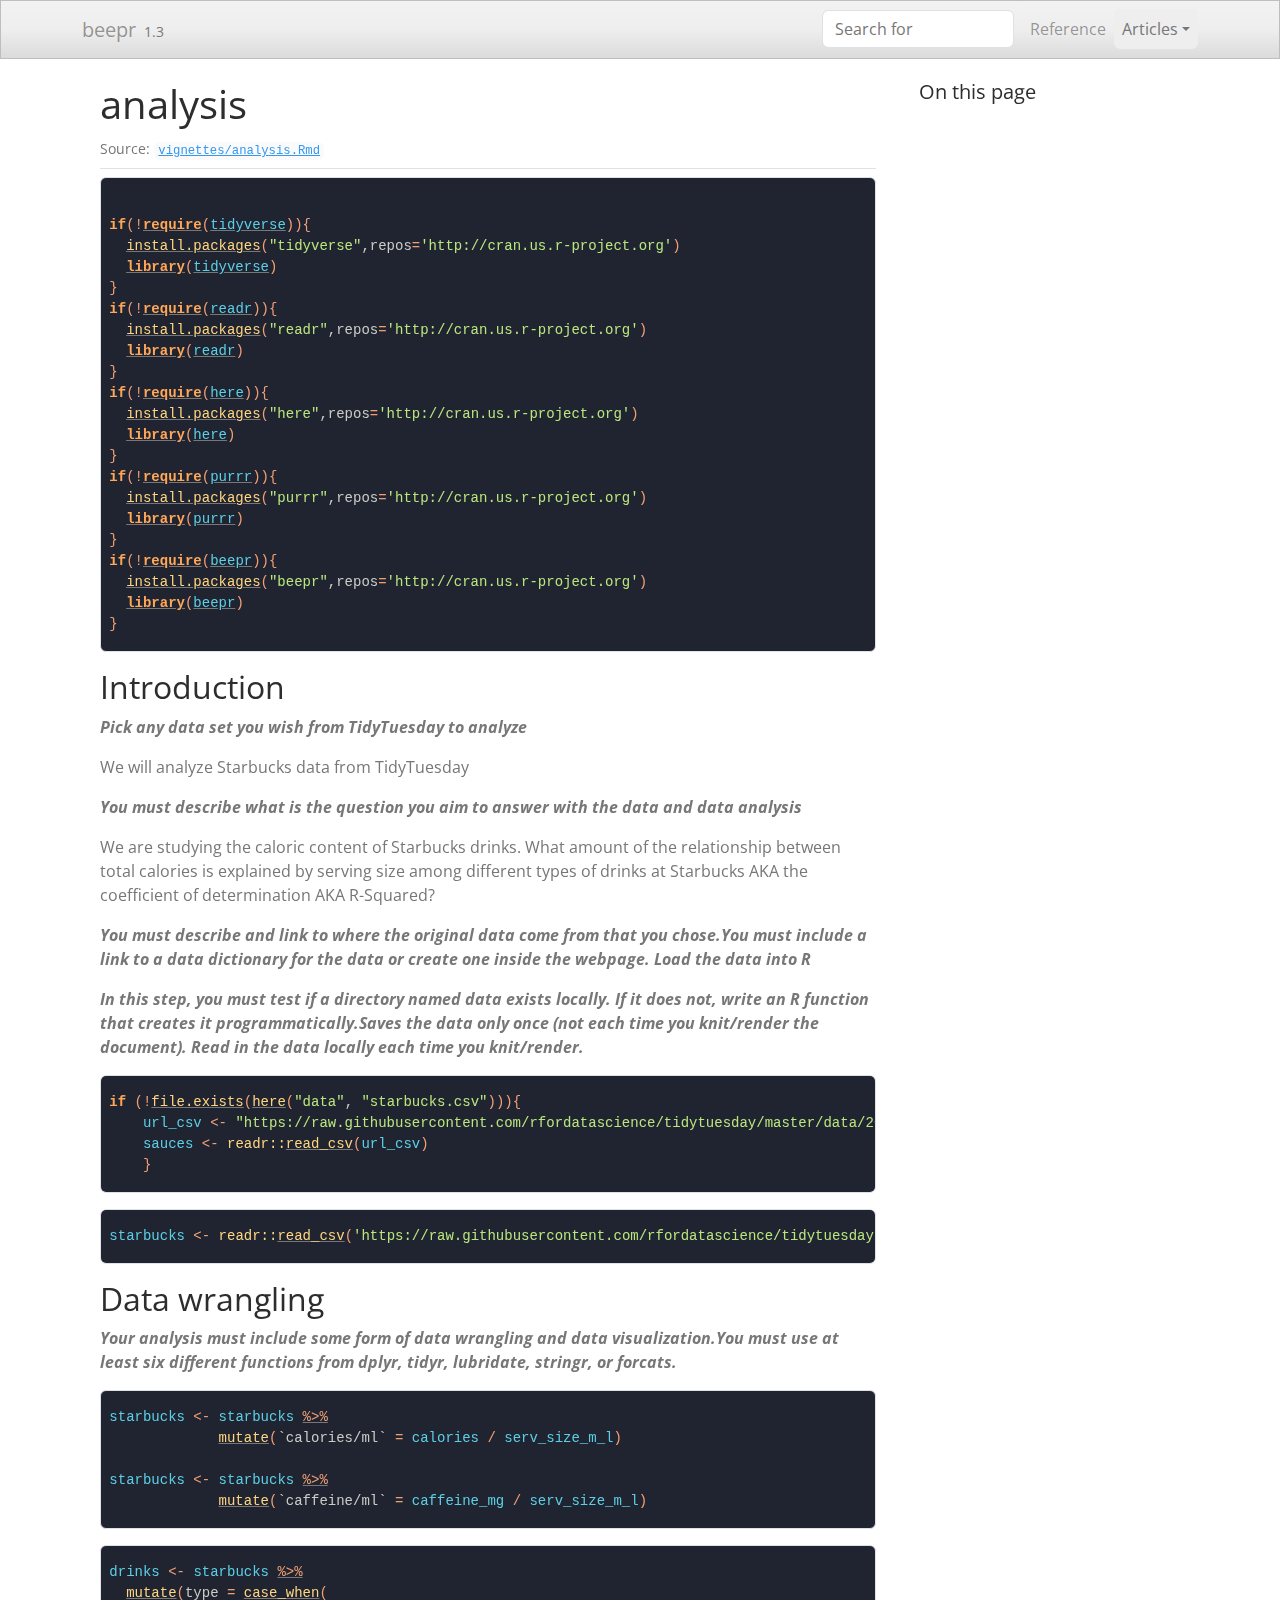
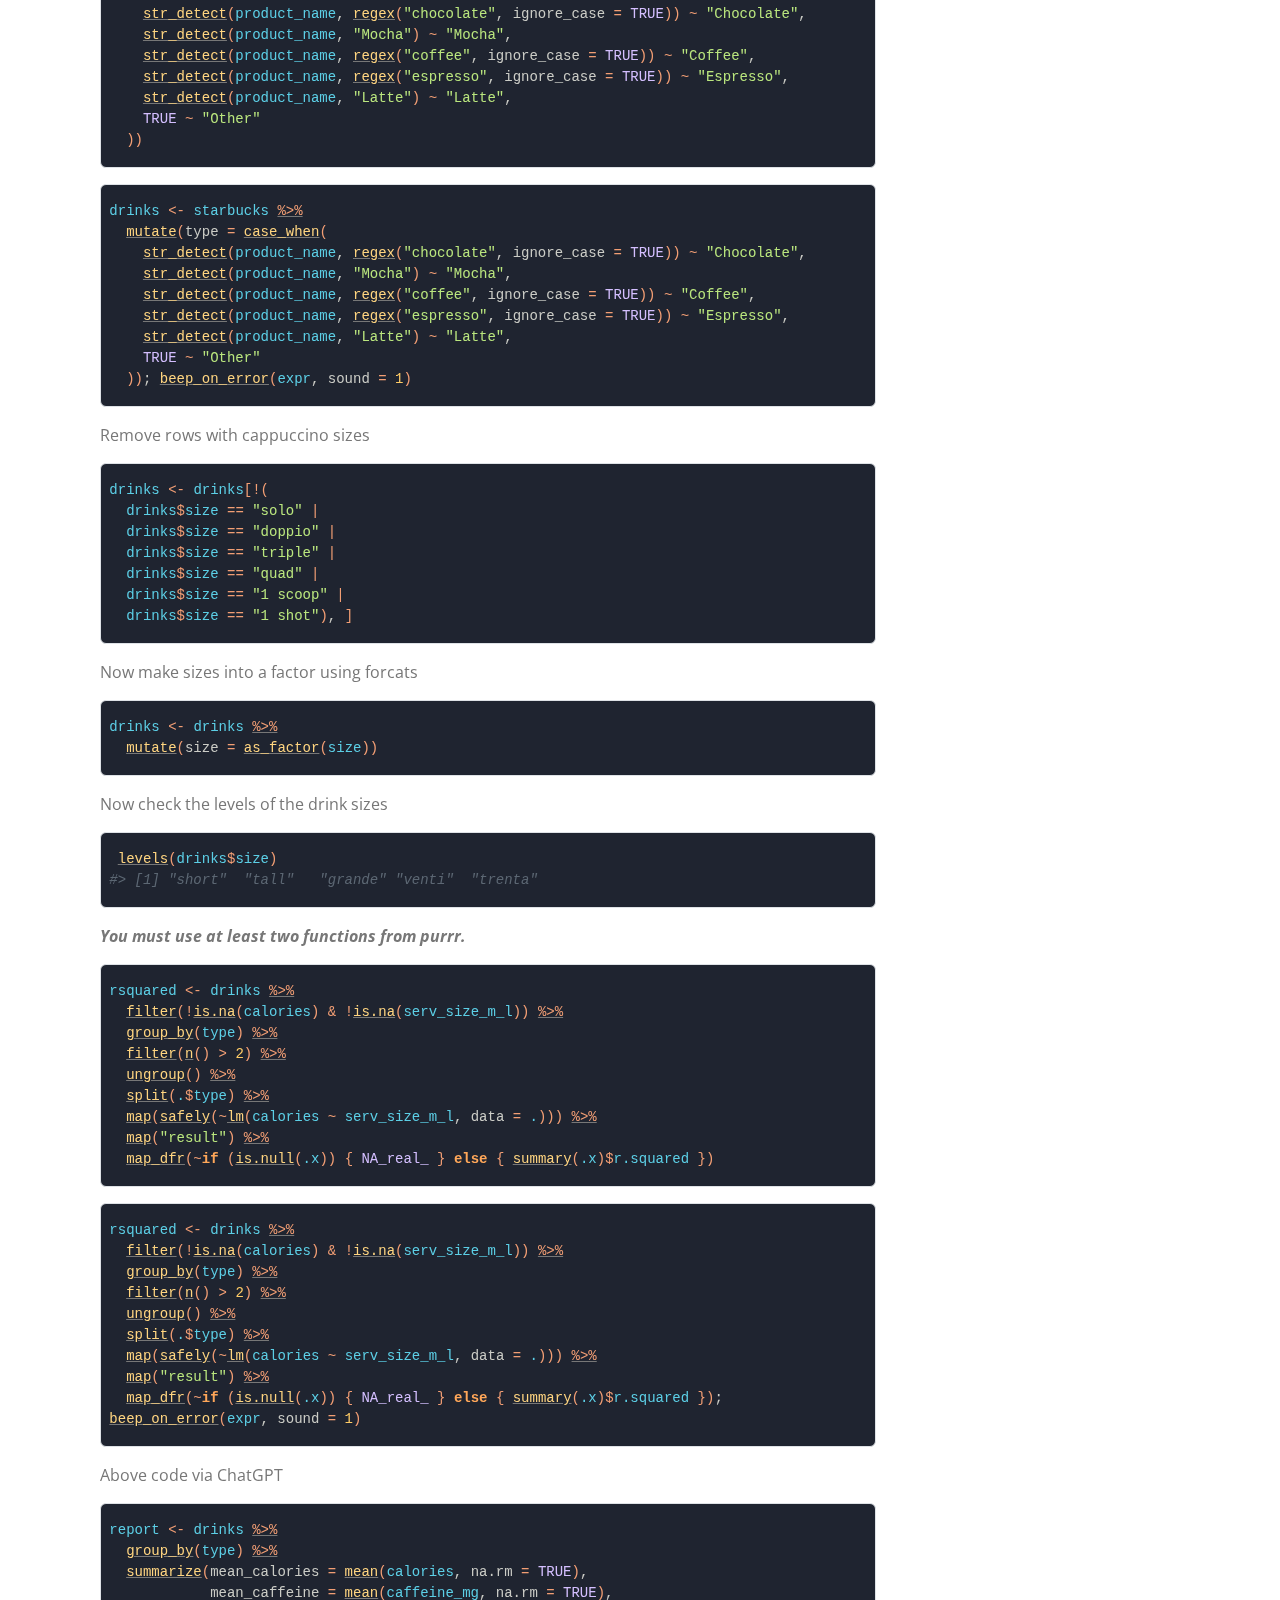
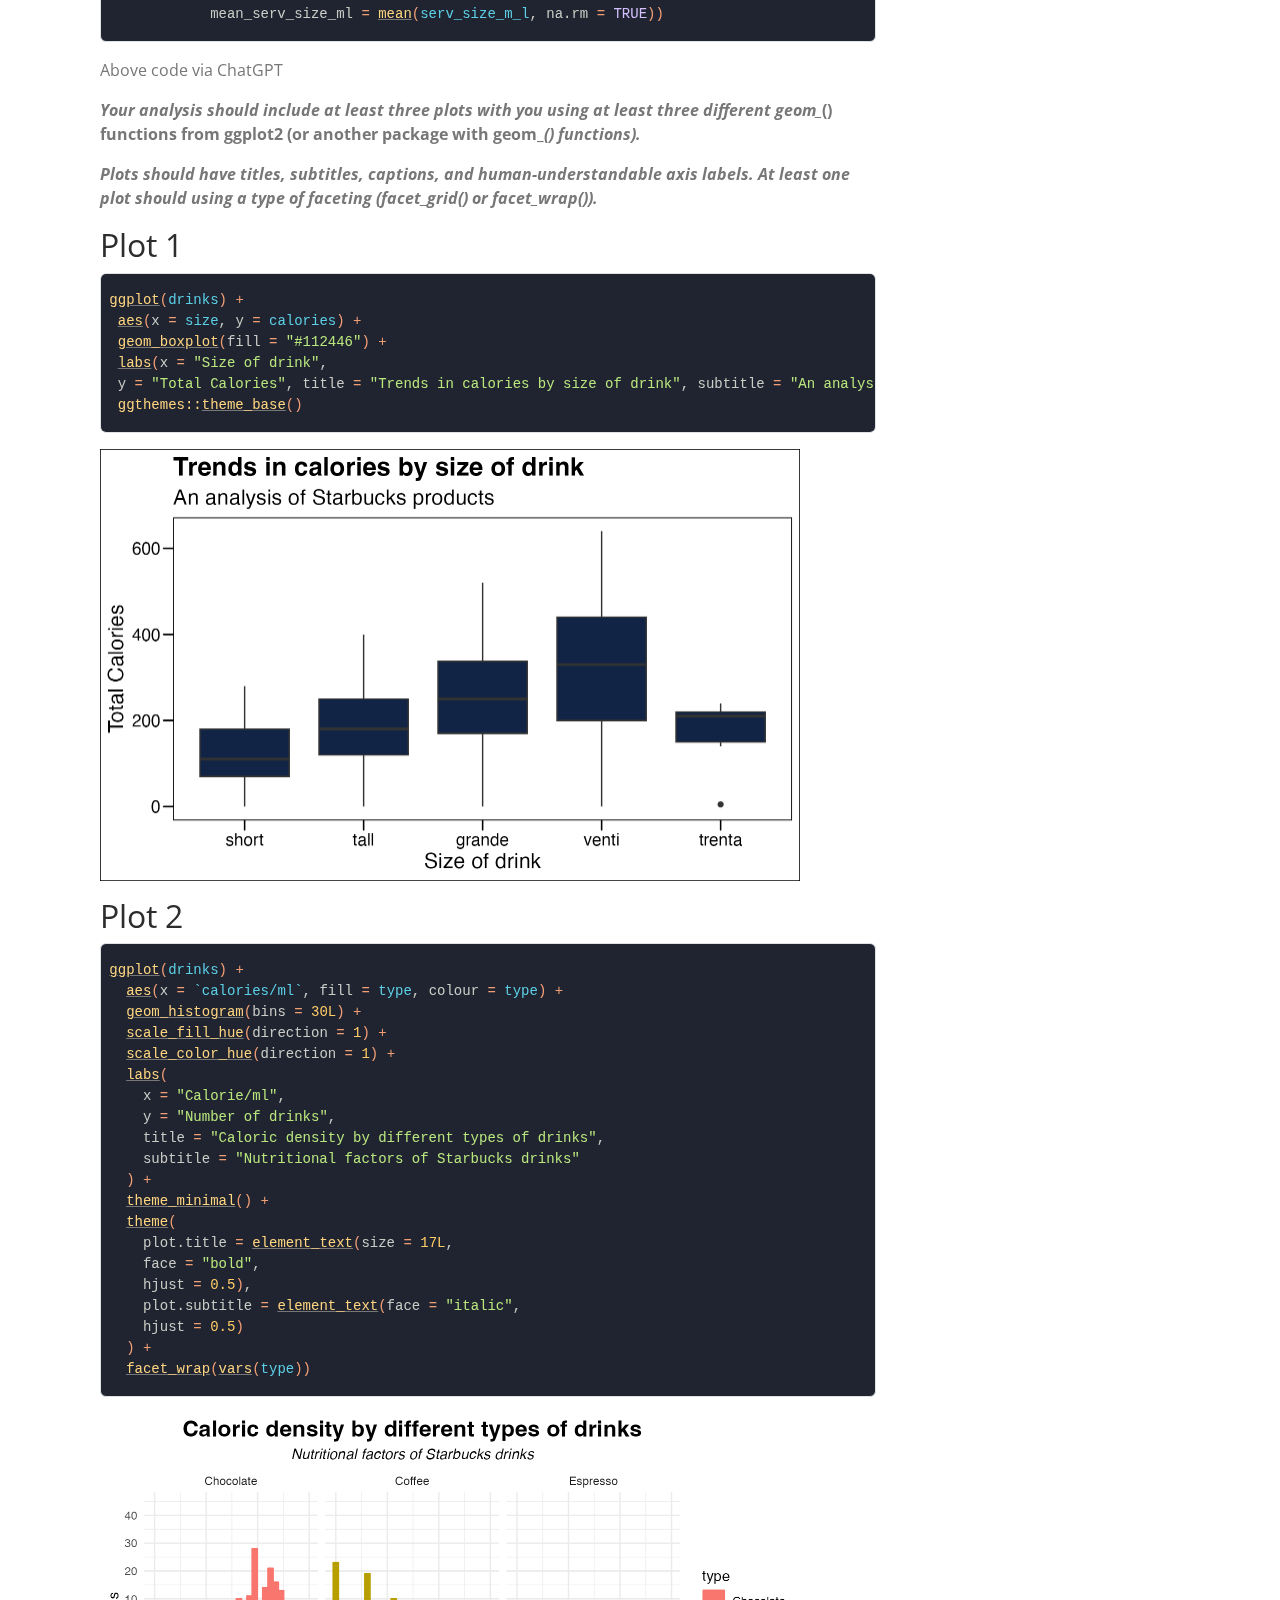
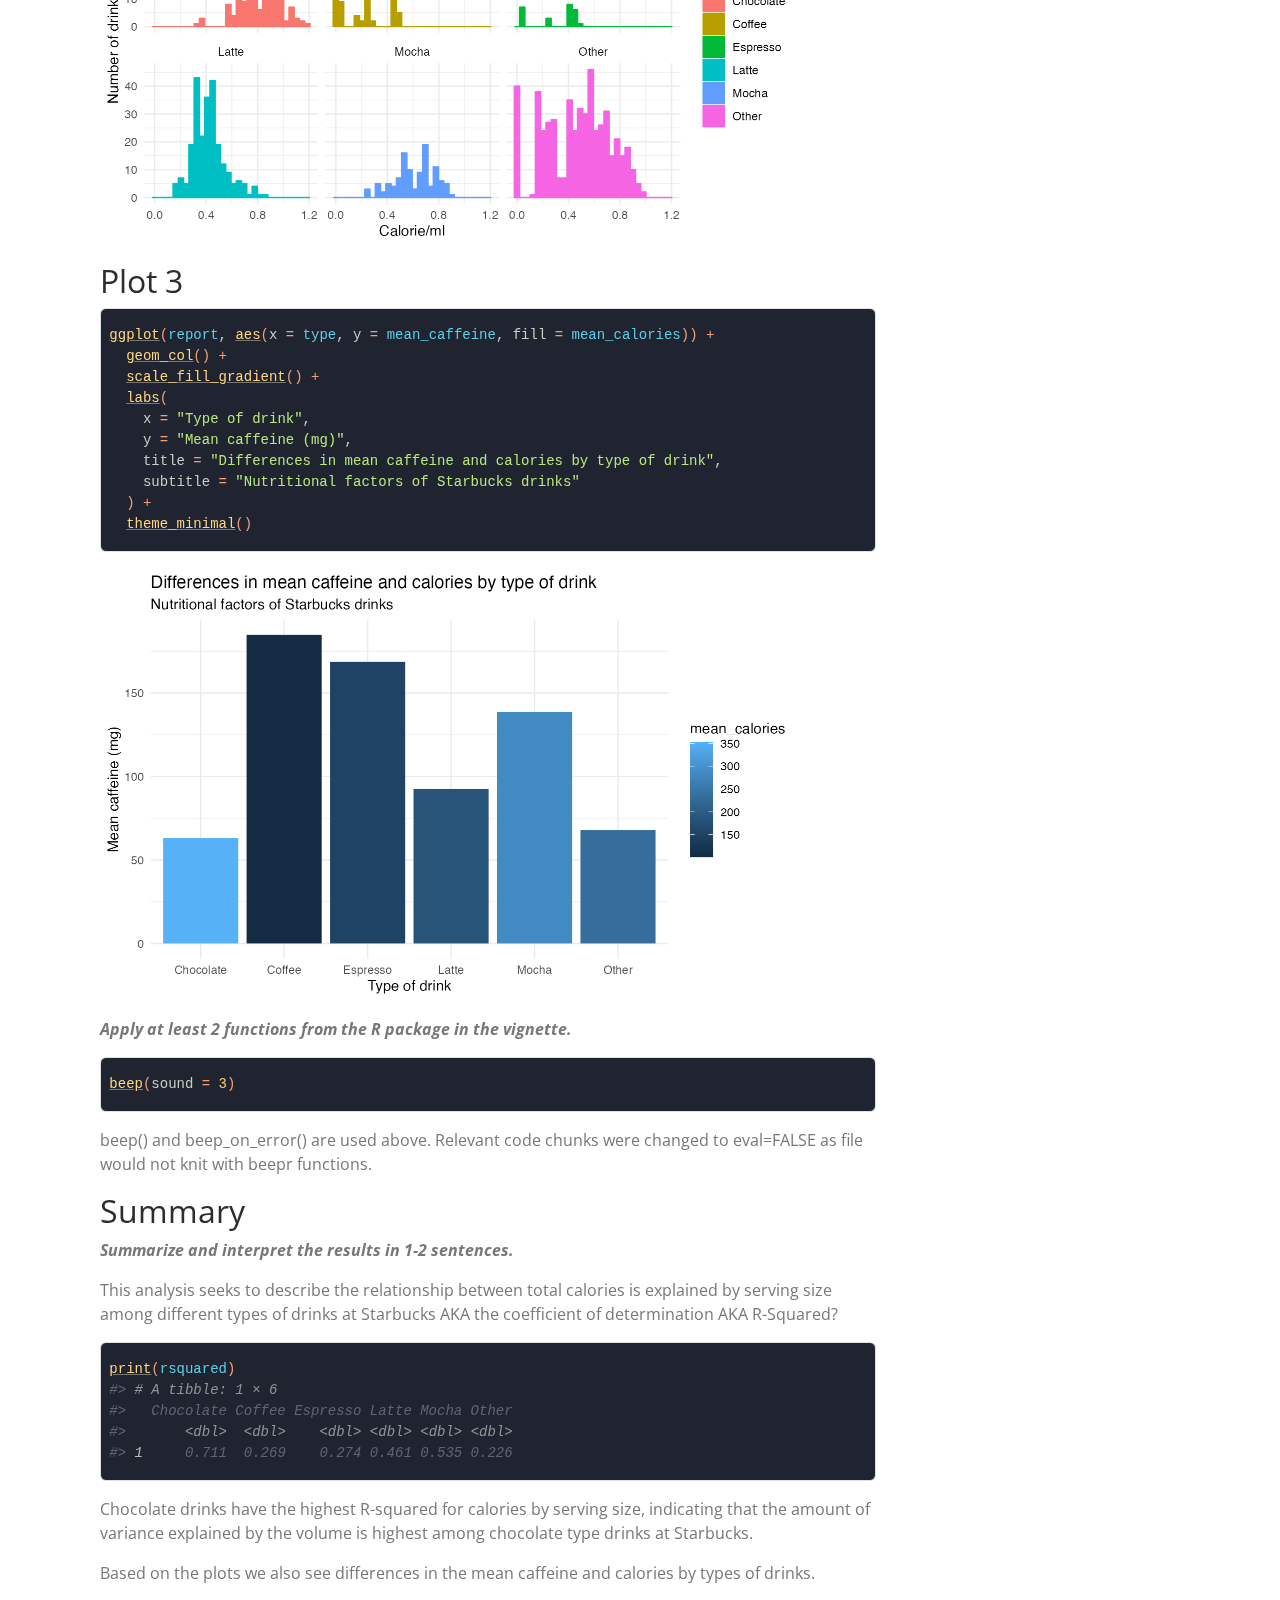
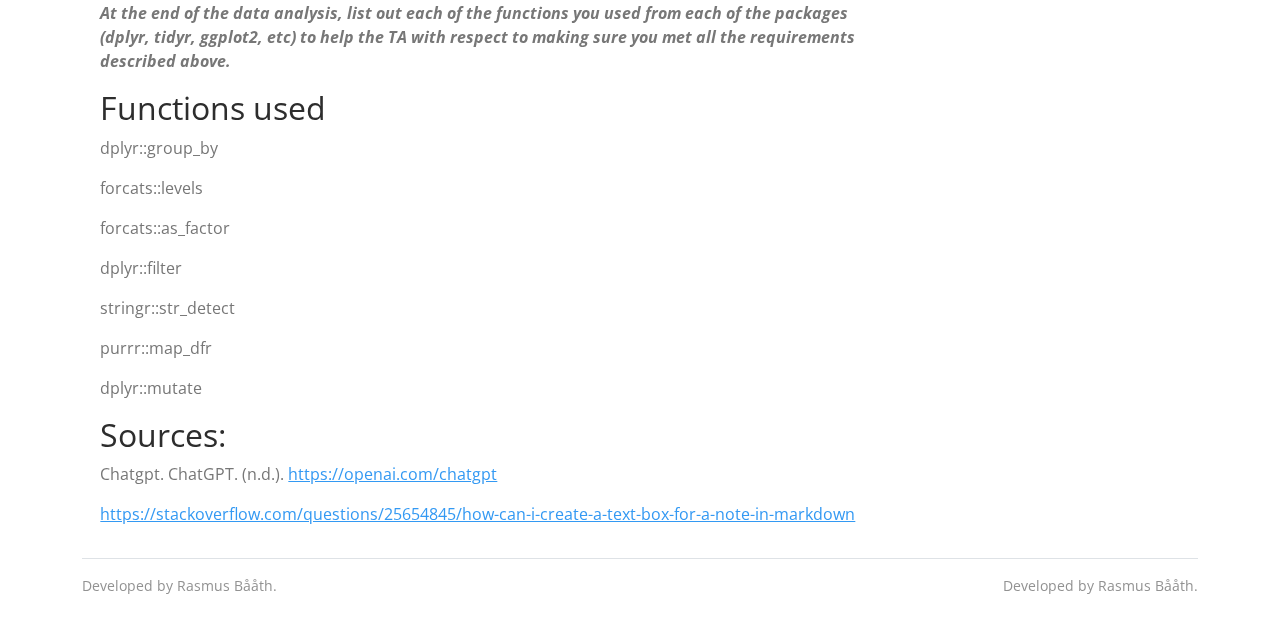
==== articles/analysis.html @ a9f3a0b8 "adding directly to GitHub" ====
<!DOCTYPE html>
<!-- Generated by pkgdown: do not edit by hand --><html lang="en">
<head>
<meta http-equiv="Content-Type" content="text/html; charset=UTF-8">
<meta charset="utf-8">
<meta http-equiv="X-UA-Compatible" content="IE=edge">
<meta name="viewport" content="width=device-width, initial-scale=1, shrink-to-fit=no">
<meta name="description" content="beepr">
<title>analysis • beepr</title>
<script src="../deps/jquery-3.6.0/jquery-3.6.0.min.js"></script><meta name="viewport" content="width=device-width, initial-scale=1, shrink-to-fit=no">
<link href="../deps/bootstrap-5.2.2/bootstrap.min.css" rel="stylesheet">
<script src="../deps/bootstrap-5.2.2/bootstrap.bundle.min.js"></script><!-- Font Awesome icons --><link rel="stylesheet" href="https://cdnjs.cloudflare.com/ajax/libs/font-awesome/5.12.1/css/all.min.css" integrity="sha256-mmgLkCYLUQbXn0B1SRqzHar6dCnv9oZFPEC1g1cwlkk=" crossorigin="anonymous">
<link rel="stylesheet" href="https://cdnjs.cloudflare.com/ajax/libs/font-awesome/5.12.1/css/v4-shims.min.css" integrity="sha256-wZjR52fzng1pJHwx4aV2AO3yyTOXrcDW7jBpJtTwVxw=" crossorigin="anonymous">
<!-- bootstrap-toc --><script src="https://cdn.jsdelivr.net/gh/afeld/bootstrap-toc@v1.0.1/dist/bootstrap-toc.min.js" integrity="sha256-4veVQbu7//Lk5TSmc7YV48MxtMy98e26cf5MrgZYnwo=" crossorigin="anonymous"></script><!-- headroom.js --><script src="https://cdnjs.cloudflare.com/ajax/libs/headroom/0.11.0/headroom.min.js" integrity="sha256-AsUX4SJE1+yuDu5+mAVzJbuYNPHj/WroHuZ8Ir/CkE0=" crossorigin="anonymous"></script><script src="https://cdnjs.cloudflare.com/ajax/libs/headroom/0.11.0/jQuery.headroom.min.js" integrity="sha256-ZX/yNShbjqsohH1k95liqY9Gd8uOiE1S4vZc+9KQ1K4=" crossorigin="anonymous"></script><!-- clipboard.js --><script src="https://cdnjs.cloudflare.com/ajax/libs/clipboard.js/2.0.6/clipboard.min.js" integrity="sha256-inc5kl9MA1hkeYUt+EC3BhlIgyp/2jDIyBLS6k3UxPI=" crossorigin="anonymous"></script><!-- search --><script src="https://cdnjs.cloudflare.com/ajax/libs/fuse.js/6.4.6/fuse.js" integrity="sha512-zv6Ywkjyktsohkbp9bb45V6tEMoWhzFzXis+LrMehmJZZSys19Yxf1dopHx7WzIKxr5tK2dVcYmaCk2uqdjF4A==" crossorigin="anonymous"></script><script src="https://cdnjs.cloudflare.com/ajax/libs/autocomplete.js/0.38.0/autocomplete.jquery.min.js" integrity="sha512-GU9ayf+66Xx2TmpxqJpliWbT5PiGYxpaG8rfnBEk1LL8l1KGkRShhngwdXK1UgqhAzWpZHSiYPc09/NwDQIGyg==" crossorigin="anonymous"></script><script src="https://cdnjs.cloudflare.com/ajax/libs/mark.js/8.11.1/mark.min.js" integrity="sha512-5CYOlHXGh6QpOFA/TeTylKLWfB3ftPsde7AnmhuitiTX4K5SqCLBeKro6sPS8ilsz1Q4NRx3v8Ko2IBiszzdww==" crossorigin="anonymous"></script><!-- pkgdown --><script src="../pkgdown.js"></script><meta property="og:title" content="analysis">
<meta property="og:description" content="beepr">
<!-- mathjax --><script src="https://cdnjs.cloudflare.com/ajax/libs/mathjax/2.7.5/MathJax.js" integrity="sha256-nvJJv9wWKEm88qvoQl9ekL2J+k/RWIsaSScxxlsrv8k=" crossorigin="anonymous"></script><script src="https://cdnjs.cloudflare.com/ajax/libs/mathjax/2.7.5/config/TeX-AMS-MML_HTMLorMML.js" integrity="sha256-84DKXVJXs0/F8OTMzX4UR909+jtl4G7SPypPavF+GfA=" crossorigin="anonymous"></script><!--[if lt IE 9]>
<script src="https://oss.maxcdn.com/html5shiv/3.7.3/html5shiv.min.js"></script>
<script src="https://oss.maxcdn.com/respond/1.4.2/respond.min.js"></script>
<![endif]-->
</head>
<body>
    <a href="#main" class="visually-hidden-focusable">Skip to contents</a>
    

    <nav class="navbar fixed-top navbar-light navbar-expand-lg bg-light"><div class="container">
    
    <a class="navbar-brand me-2" href="../index.html">beepr</a>

    <small class="nav-text text-muted me-auto" data-bs-toggle="tooltip" data-bs-placement="bottom" title="">1.3</small>

    
    <button class="navbar-toggler" type="button" data-bs-toggle="collapse" data-bs-target="#navbar" aria-controls="navbar" aria-expanded="false" aria-label="Toggle navigation">
      <span class="navbar-toggler-icon"></span>
    </button>

    <div id="navbar" class="collapse navbar-collapse ms-3">
      <ul class="navbar-nav me-auto">
<li class="nav-item">
  <a class="external-link nav-link" href="https://github.com/rasmusab/beepr/" aria-label="github">
    <span class="fab fa fab fa-github fa-lg"></span>
     
  </a>
</li>
      </ul>
<form class="form-inline my-2 my-lg-0" role="search">
        <input type="search" class="form-control me-sm-2" aria-label="Toggle navigation" name="search-input" data-search-index="../search.json" id="search-input" placeholder="Search for" autocomplete="off">
</form>

      <ul class="navbar-nav">
<li class="nav-item">
  <a class="nav-link" href="../reference/index.html">Reference</a>
</li>
<li class="active nav-item dropdown">
  <a href="#" class="nav-link dropdown-toggle" data-bs-toggle="dropdown" role="button" aria-expanded="false" aria-haspopup="true" id="dropdown-articles">Articles</a>
  <div class="dropdown-menu" aria-labelledby="dropdown-articles">
    <a class="dropdown-item" href="../articles/analysis.html">analysis</a>
  </div>
</li>
      </ul>
</div>

    
  </div>
</nav><div class="container template-article">




<div class="row">
  <main id="main" class="col-md-9"><div class="page-header">
      <img src="" class="logo" alt=""><h1>analysis</h1>
            
      
      <small class="dont-index">Source: <a href="https://github.com/rasmusab/beepr/blob/HEAD/vignettes/analysis.Rmd" class="external-link"><code>vignettes/analysis.Rmd</code></a></small>
      <div class="d-none name"><code>analysis.Rmd</code></div>
    </div>

    
    
<div class="sourceCode" id="cb1"><pre class="downlit sourceCode r">
<code class="sourceCode R"><span></span>
<span><span class="kw">if</span><span class="op">(</span><span class="op">!</span><span class="kw"><a href="https://rdrr.io/r/base/library.html" class="external-link">require</a></span><span class="op">(</span><span class="va"><a href="https://tidyverse.tidyverse.org" class="external-link">tidyverse</a></span><span class="op">)</span><span class="op">)</span><span class="op">{</span></span>
<span>  <span class="fu"><a href="https://rdrr.io/r/utils/install.packages.html" class="external-link">install.packages</a></span><span class="op">(</span><span class="st">"tidyverse"</span>,repos<span class="op">=</span><span class="st">'http://cran.us.r-project.org'</span><span class="op">)</span></span>
<span>  <span class="kw"><a href="https://rdrr.io/r/base/library.html" class="external-link">library</a></span><span class="op">(</span><span class="va"><a href="https://tidyverse.tidyverse.org" class="external-link">tidyverse</a></span><span class="op">)</span></span>
<span><span class="op">}</span></span>
<span><span class="kw">if</span><span class="op">(</span><span class="op">!</span><span class="kw"><a href="https://rdrr.io/r/base/library.html" class="external-link">require</a></span><span class="op">(</span><span class="va"><a href="https://readr.tidyverse.org" class="external-link">readr</a></span><span class="op">)</span><span class="op">)</span><span class="op">{</span></span>
<span>  <span class="fu"><a href="https://rdrr.io/r/utils/install.packages.html" class="external-link">install.packages</a></span><span class="op">(</span><span class="st">"readr"</span>,repos<span class="op">=</span><span class="st">'http://cran.us.r-project.org'</span><span class="op">)</span></span>
<span>  <span class="kw"><a href="https://rdrr.io/r/base/library.html" class="external-link">library</a></span><span class="op">(</span><span class="va"><a href="https://readr.tidyverse.org" class="external-link">readr</a></span><span class="op">)</span></span>
<span><span class="op">}</span></span>
<span><span class="kw">if</span><span class="op">(</span><span class="op">!</span><span class="kw"><a href="https://rdrr.io/r/base/library.html" class="external-link">require</a></span><span class="op">(</span><span class="va"><a href="https://here.r-lib.org/" class="external-link">here</a></span><span class="op">)</span><span class="op">)</span><span class="op">{</span></span>
<span>  <span class="fu"><a href="https://rdrr.io/r/utils/install.packages.html" class="external-link">install.packages</a></span><span class="op">(</span><span class="st">"here"</span>,repos<span class="op">=</span><span class="st">'http://cran.us.r-project.org'</span><span class="op">)</span></span>
<span>  <span class="kw"><a href="https://rdrr.io/r/base/library.html" class="external-link">library</a></span><span class="op">(</span><span class="va"><a href="https://here.r-lib.org/" class="external-link">here</a></span><span class="op">)</span></span>
<span><span class="op">}</span></span>
<span><span class="kw">if</span><span class="op">(</span><span class="op">!</span><span class="kw"><a href="https://rdrr.io/r/base/library.html" class="external-link">require</a></span><span class="op">(</span><span class="va"><a href="https://purrr.tidyverse.org/" class="external-link">purrr</a></span><span class="op">)</span><span class="op">)</span><span class="op">{</span></span>
<span>  <span class="fu"><a href="https://rdrr.io/r/utils/install.packages.html" class="external-link">install.packages</a></span><span class="op">(</span><span class="st">"purrr"</span>,repos<span class="op">=</span><span class="st">'http://cran.us.r-project.org'</span><span class="op">)</span></span>
<span>  <span class="kw"><a href="https://rdrr.io/r/base/library.html" class="external-link">library</a></span><span class="op">(</span><span class="va"><a href="https://purrr.tidyverse.org/" class="external-link">purrr</a></span><span class="op">)</span></span>
<span><span class="op">}</span></span>
<span><span class="kw">if</span><span class="op">(</span><span class="op">!</span><span class="kw"><a href="https://rdrr.io/r/base/library.html" class="external-link">require</a></span><span class="op">(</span><span class="va"><a href="https://github.com/rasmusab/beepr" class="external-link">beepr</a></span><span class="op">)</span><span class="op">)</span><span class="op">{</span></span>
<span>  <span class="fu"><a href="https://rdrr.io/r/utils/install.packages.html" class="external-link">install.packages</a></span><span class="op">(</span><span class="st">"beepr"</span>,repos<span class="op">=</span><span class="st">'http://cran.us.r-project.org'</span><span class="op">)</span></span>
<span>  <span class="kw"><a href="https://rdrr.io/r/base/library.html" class="external-link">library</a></span><span class="op">(</span><span class="va"><a href="https://github.com/rasmusab/beepr" class="external-link">beepr</a></span><span class="op">)</span></span>
<span><span class="op">}</span></span></code></pre></div>
<div class="section level2">
<h2 id="introduction">Introduction<a class="anchor" aria-label="anchor" href="#introduction"></a>
</h2>
<p><strong><em>Pick any data set you wish from TidyTuesday to
analyze</em></strong></p>
<p>We will analyze Starbucks data from TidyTuesday</p>
<p><strong><em>You must describe what is the question you aim to answer
with the data and data analysis</em></strong></p>
<p>We are studying the caloric content of Starbucks drinks. What amount
of the relationship between total calories is explained by serving size
among different types of drinks at Starbucks AKA the coefficient of
determination AKA R-Squared?</p>
<p><strong><em>You must describe and link to where the original data
come from that you chose.You must include a link to a data dictionary
for the data or create one inside the webpage. Load the data into
R</em></strong></p>
<p><strong><em>In this step, you must test if a directory named data
exists locally. If it does not, write an R function that creates it
programmatically.Saves the data only once (not each time you knit/render
the document). Read in the data locally each time you
knit/render.</em></strong></p>
<div class="sourceCode" id="cb2"><pre class="downlit sourceCode r">
<code class="sourceCode R"><span><span class="kw">if</span> <span class="op">(</span><span class="op">!</span><span class="fu"><a href="https://rdrr.io/r/base/files.html" class="external-link">file.exists</a></span><span class="op">(</span><span class="fu"><a href="https://here.r-lib.org//reference/here.html" class="external-link">here</a></span><span class="op">(</span><span class="st">"data"</span>, <span class="st">"starbucks.csv"</span><span class="op">)</span><span class="op">)</span><span class="op">)</span><span class="op">{</span></span>
<span>    <span class="va">url_csv</span> <span class="op">&lt;-</span> <span class="st">"https://raw.githubusercontent.com/rfordatascience/tidytuesday/master/data/2021/2021-12-21/starbucks.csv"</span></span>
<span>    <span class="va">sauces</span> <span class="op">&lt;-</span> <span class="fu">readr</span><span class="fu">::</span><span class="fu"><a href="https://readr.tidyverse.org/reference/read_delim.html" class="external-link">read_csv</a></span><span class="op">(</span><span class="va">url_csv</span><span class="op">)</span></span>
<span>    <span class="op">}</span></span></code></pre></div>
<div class="sourceCode" id="cb3"><pre class="downlit sourceCode r">
<code class="sourceCode R"><span><span class="va">starbucks</span> <span class="op">&lt;-</span> <span class="fu">readr</span><span class="fu">::</span><span class="fu"><a href="https://readr.tidyverse.org/reference/read_delim.html" class="external-link">read_csv</a></span><span class="op">(</span><span class="st">'https://raw.githubusercontent.com/rfordatascience/tidytuesday/master/data/2021/2021-12-21/starbucks.csv'</span><span class="op">)</span></span></code></pre></div>
</div>
<div class="section level2">
<h2 id="data-wrangling">Data wrangling<a class="anchor" aria-label="anchor" href="#data-wrangling"></a>
</h2>
<p><strong><em>Your analysis must include some form of data wrangling
and data visualization.You must use at least six different functions
from dplyr, tidyr, lubridate, stringr, or forcats.</em></strong></p>
<div class="sourceCode" id="cb4"><pre class="downlit sourceCode r">
<code class="sourceCode R"><span><span class="va">starbucks</span> <span class="op">&lt;-</span> <span class="va">starbucks</span> <span class="op"><a href="https://magrittr.tidyverse.org/reference/pipe.html" class="external-link">%&gt;%</a></span> </span>
<span>             <span class="fu"><a href="https://dplyr.tidyverse.org/reference/mutate.html" class="external-link">mutate</a></span><span class="op">(</span>`calories/ml` <span class="op">=</span> <span class="va">calories</span> <span class="op">/</span> <span class="va">serv_size_m_l</span><span class="op">)</span></span>
<span></span>
<span><span class="va">starbucks</span> <span class="op">&lt;-</span> <span class="va">starbucks</span> <span class="op"><a href="https://magrittr.tidyverse.org/reference/pipe.html" class="external-link">%&gt;%</a></span> </span>
<span>             <span class="fu"><a href="https://dplyr.tidyverse.org/reference/mutate.html" class="external-link">mutate</a></span><span class="op">(</span>`caffeine/ml` <span class="op">=</span> <span class="va">caffeine_mg</span> <span class="op">/</span> <span class="va">serv_size_m_l</span><span class="op">)</span></span></code></pre></div>
<div class="sourceCode" id="cb5"><pre class="downlit sourceCode r">
<code class="sourceCode R"><span><span class="va">drinks</span> <span class="op">&lt;-</span> <span class="va">starbucks</span> <span class="op"><a href="https://magrittr.tidyverse.org/reference/pipe.html" class="external-link">%&gt;%</a></span></span>
<span>  <span class="fu"><a href="https://dplyr.tidyverse.org/reference/mutate.html" class="external-link">mutate</a></span><span class="op">(</span>type <span class="op">=</span> <span class="fu"><a href="https://dplyr.tidyverse.org/reference/case_when.html" class="external-link">case_when</a></span><span class="op">(</span></span>
<span>    <span class="fu"><a href="https://stringr.tidyverse.org/reference/str_detect.html" class="external-link">str_detect</a></span><span class="op">(</span><span class="va">product_name</span>, <span class="fu"><a href="https://stringr.tidyverse.org/reference/modifiers.html" class="external-link">regex</a></span><span class="op">(</span><span class="st">"chocolate"</span>, ignore_case <span class="op">=</span> <span class="cn">TRUE</span><span class="op">)</span><span class="op">)</span> <span class="op">~</span> <span class="st">"Chocolate"</span>,</span>
<span>    <span class="fu"><a href="https://stringr.tidyverse.org/reference/str_detect.html" class="external-link">str_detect</a></span><span class="op">(</span><span class="va">product_name</span>, <span class="st">"Mocha"</span><span class="op">)</span> <span class="op">~</span> <span class="st">"Mocha"</span>,</span>
<span>    <span class="fu"><a href="https://stringr.tidyverse.org/reference/str_detect.html" class="external-link">str_detect</a></span><span class="op">(</span><span class="va">product_name</span>, <span class="fu"><a href="https://stringr.tidyverse.org/reference/modifiers.html" class="external-link">regex</a></span><span class="op">(</span><span class="st">"coffee"</span>, ignore_case <span class="op">=</span> <span class="cn">TRUE</span><span class="op">)</span><span class="op">)</span> <span class="op">~</span> <span class="st">"Coffee"</span>,</span>
<span>    <span class="fu"><a href="https://stringr.tidyverse.org/reference/str_detect.html" class="external-link">str_detect</a></span><span class="op">(</span><span class="va">product_name</span>, <span class="fu"><a href="https://stringr.tidyverse.org/reference/modifiers.html" class="external-link">regex</a></span><span class="op">(</span><span class="st">"espresso"</span>, ignore_case <span class="op">=</span> <span class="cn">TRUE</span><span class="op">)</span><span class="op">)</span> <span class="op">~</span> <span class="st">"Espresso"</span>,</span>
<span>    <span class="fu"><a href="https://stringr.tidyverse.org/reference/str_detect.html" class="external-link">str_detect</a></span><span class="op">(</span><span class="va">product_name</span>, <span class="st">"Latte"</span><span class="op">)</span> <span class="op">~</span> <span class="st">"Latte"</span>,</span>
<span>    <span class="cn">TRUE</span> <span class="op">~</span> <span class="st">"Other"</span></span>
<span>  <span class="op">)</span><span class="op">)</span></span></code></pre></div>
<div class="sourceCode" id="cb6"><pre class="downlit sourceCode r">
<code class="sourceCode R"><span><span class="va">drinks</span> <span class="op">&lt;-</span> <span class="va">starbucks</span> <span class="op"><a href="https://magrittr.tidyverse.org/reference/pipe.html" class="external-link">%&gt;%</a></span></span>
<span>  <span class="fu"><a href="https://dplyr.tidyverse.org/reference/mutate.html" class="external-link">mutate</a></span><span class="op">(</span>type <span class="op">=</span> <span class="fu"><a href="https://dplyr.tidyverse.org/reference/case_when.html" class="external-link">case_when</a></span><span class="op">(</span></span>
<span>    <span class="fu"><a href="https://stringr.tidyverse.org/reference/str_detect.html" class="external-link">str_detect</a></span><span class="op">(</span><span class="va">product_name</span>, <span class="fu"><a href="https://stringr.tidyverse.org/reference/modifiers.html" class="external-link">regex</a></span><span class="op">(</span><span class="st">"chocolate"</span>, ignore_case <span class="op">=</span> <span class="cn">TRUE</span><span class="op">)</span><span class="op">)</span> <span class="op">~</span> <span class="st">"Chocolate"</span>,</span>
<span>    <span class="fu"><a href="https://stringr.tidyverse.org/reference/str_detect.html" class="external-link">str_detect</a></span><span class="op">(</span><span class="va">product_name</span>, <span class="st">"Mocha"</span><span class="op">)</span> <span class="op">~</span> <span class="st">"Mocha"</span>,</span>
<span>    <span class="fu"><a href="https://stringr.tidyverse.org/reference/str_detect.html" class="external-link">str_detect</a></span><span class="op">(</span><span class="va">product_name</span>, <span class="fu"><a href="https://stringr.tidyverse.org/reference/modifiers.html" class="external-link">regex</a></span><span class="op">(</span><span class="st">"coffee"</span>, ignore_case <span class="op">=</span> <span class="cn">TRUE</span><span class="op">)</span><span class="op">)</span> <span class="op">~</span> <span class="st">"Coffee"</span>,</span>
<span>    <span class="fu"><a href="https://stringr.tidyverse.org/reference/str_detect.html" class="external-link">str_detect</a></span><span class="op">(</span><span class="va">product_name</span>, <span class="fu"><a href="https://stringr.tidyverse.org/reference/modifiers.html" class="external-link">regex</a></span><span class="op">(</span><span class="st">"espresso"</span>, ignore_case <span class="op">=</span> <span class="cn">TRUE</span><span class="op">)</span><span class="op">)</span> <span class="op">~</span> <span class="st">"Espresso"</span>,</span>
<span>    <span class="fu"><a href="https://stringr.tidyverse.org/reference/str_detect.html" class="external-link">str_detect</a></span><span class="op">(</span><span class="va">product_name</span>, <span class="st">"Latte"</span><span class="op">)</span> <span class="op">~</span> <span class="st">"Latte"</span>,</span>
<span>    <span class="cn">TRUE</span> <span class="op">~</span> <span class="st">"Other"</span></span>
<span>  <span class="op">)</span><span class="op">)</span>; <span class="fu"><a href="../reference/beep_on_error.html">beep_on_error</a></span><span class="op">(</span><span class="va">expr</span>, sound <span class="op">=</span> <span class="fl">1</span><span class="op">)</span></span></code></pre></div>
<p>Remove rows with cappuccino sizes</p>
<div class="sourceCode" id="cb7"><pre class="downlit sourceCode r">
<code class="sourceCode R"><span><span class="va">drinks</span> <span class="op">&lt;-</span> <span class="va">drinks</span><span class="op">[</span><span class="op">!</span><span class="op">(</span></span>
<span>  <span class="va">drinks</span><span class="op">$</span><span class="va">size</span> <span class="op">==</span> <span class="st">"solo"</span> <span class="op">|</span></span>
<span>  <span class="va">drinks</span><span class="op">$</span><span class="va">size</span> <span class="op">==</span> <span class="st">"doppio"</span> <span class="op">|</span></span>
<span>  <span class="va">drinks</span><span class="op">$</span><span class="va">size</span> <span class="op">==</span> <span class="st">"triple"</span> <span class="op">|</span></span>
<span>  <span class="va">drinks</span><span class="op">$</span><span class="va">size</span> <span class="op">==</span> <span class="st">"quad"</span> <span class="op">|</span></span>
<span>  <span class="va">drinks</span><span class="op">$</span><span class="va">size</span> <span class="op">==</span> <span class="st">"1 scoop"</span> <span class="op">|</span></span>
<span>  <span class="va">drinks</span><span class="op">$</span><span class="va">size</span> <span class="op">==</span> <span class="st">"1 shot"</span><span class="op">)</span>, <span class="op">]</span></span></code></pre></div>
<p>Now make sizes into a factor using forcats</p>
<div class="sourceCode" id="cb8"><pre class="downlit sourceCode r">
<code class="sourceCode R"><span><span class="va">drinks</span> <span class="op">&lt;-</span> <span class="va">drinks</span> <span class="op"><a href="https://magrittr.tidyverse.org/reference/pipe.html" class="external-link">%&gt;%</a></span></span>
<span>  <span class="fu"><a href="https://dplyr.tidyverse.org/reference/mutate.html" class="external-link">mutate</a></span><span class="op">(</span>size <span class="op">=</span> <span class="fu"><a href="https://forcats.tidyverse.org/reference/as_factor.html" class="external-link">as_factor</a></span><span class="op">(</span><span class="va">size</span><span class="op">)</span><span class="op">)</span></span></code></pre></div>
<p>Now check the levels of the drink sizes</p>
<div class="sourceCode" id="cb9"><pre class="downlit sourceCode r">
<code class="sourceCode R"><span> <span class="fu"><a href="https://rdrr.io/r/base/levels.html" class="external-link">levels</a></span><span class="op">(</span><span class="va">drinks</span><span class="op">$</span><span class="va">size</span><span class="op">)</span></span>
<span><span class="co">#&gt; [1] "short"  "tall"   "grande" "venti"  "trenta"</span></span></code></pre></div>
<p><strong><em>You must use at least two functions from
purrr.</em></strong></p>
<div class="sourceCode" id="cb10"><pre class="downlit sourceCode r">
<code class="sourceCode R"><span><span class="va">rsquared</span> <span class="op">&lt;-</span> <span class="va">drinks</span> <span class="op"><a href="https://magrittr.tidyverse.org/reference/pipe.html" class="external-link">%&gt;%</a></span></span>
<span>  <span class="fu"><a href="https://dplyr.tidyverse.org/reference/filter.html" class="external-link">filter</a></span><span class="op">(</span><span class="op">!</span><span class="fu"><a href="https://rdrr.io/r/base/NA.html" class="external-link">is.na</a></span><span class="op">(</span><span class="va">calories</span><span class="op">)</span> <span class="op">&amp;</span> <span class="op">!</span><span class="fu"><a href="https://rdrr.io/r/base/NA.html" class="external-link">is.na</a></span><span class="op">(</span><span class="va">serv_size_m_l</span><span class="op">)</span><span class="op">)</span> <span class="op"><a href="https://magrittr.tidyverse.org/reference/pipe.html" class="external-link">%&gt;%</a></span>  </span>
<span>  <span class="fu"><a href="https://dplyr.tidyverse.org/reference/group_by.html" class="external-link">group_by</a></span><span class="op">(</span><span class="va">type</span><span class="op">)</span> <span class="op"><a href="https://magrittr.tidyverse.org/reference/pipe.html" class="external-link">%&gt;%</a></span></span>
<span>  <span class="fu"><a href="https://dplyr.tidyverse.org/reference/filter.html" class="external-link">filter</a></span><span class="op">(</span><span class="fu"><a href="https://dplyr.tidyverse.org/reference/context.html" class="external-link">n</a></span><span class="op">(</span><span class="op">)</span> <span class="op">&gt;</span> <span class="fl">2</span><span class="op">)</span> <span class="op"><a href="https://magrittr.tidyverse.org/reference/pipe.html" class="external-link">%&gt;%</a></span>  </span>
<span>  <span class="fu"><a href="https://dplyr.tidyverse.org/reference/group_by.html" class="external-link">ungroup</a></span><span class="op">(</span><span class="op">)</span> <span class="op"><a href="https://magrittr.tidyverse.org/reference/pipe.html" class="external-link">%&gt;%</a></span></span>
<span>  <span class="fu"><a href="https://rdrr.io/r/base/split.html" class="external-link">split</a></span><span class="op">(</span><span class="va">.</span><span class="op">$</span><span class="va">type</span><span class="op">)</span> <span class="op"><a href="https://magrittr.tidyverse.org/reference/pipe.html" class="external-link">%&gt;%</a></span></span>
<span>  <span class="fu"><a href="https://purrr.tidyverse.org/reference/map.html" class="external-link">map</a></span><span class="op">(</span><span class="fu"><a href="https://purrr.tidyverse.org/reference/safely.html" class="external-link">safely</a></span><span class="op">(</span><span class="op">~</span><span class="fu"><a href="https://rdrr.io/r/stats/lm.html" class="external-link">lm</a></span><span class="op">(</span><span class="va">calories</span> <span class="op">~</span> <span class="va">serv_size_m_l</span>, data <span class="op">=</span> <span class="va">.</span><span class="op">)</span><span class="op">)</span><span class="op">)</span> <span class="op"><a href="https://magrittr.tidyverse.org/reference/pipe.html" class="external-link">%&gt;%</a></span> </span>
<span>  <span class="fu"><a href="https://purrr.tidyverse.org/reference/map.html" class="external-link">map</a></span><span class="op">(</span><span class="st">"result"</span><span class="op">)</span> <span class="op"><a href="https://magrittr.tidyverse.org/reference/pipe.html" class="external-link">%&gt;%</a></span></span>
<span>  <span class="fu"><a href="https://purrr.tidyverse.org/reference/map_dfr.html" class="external-link">map_dfr</a></span><span class="op">(</span><span class="op">~</span><span class="kw">if</span> <span class="op">(</span><span class="fu"><a href="https://rdrr.io/r/base/NULL.html" class="external-link">is.null</a></span><span class="op">(</span><span class="va">.x</span><span class="op">)</span><span class="op">)</span> <span class="op">{</span> <span class="cn">NA_real_</span> <span class="op">}</span> <span class="kw">else</span> <span class="op">{</span> <span class="fu"><a href="https://rdrr.io/r/base/summary.html" class="external-link">summary</a></span><span class="op">(</span><span class="va">.x</span><span class="op">)</span><span class="op">$</span><span class="va">r.squared</span> <span class="op">}</span><span class="op">)</span></span></code></pre></div>
<div class="sourceCode" id="cb11"><pre class="downlit sourceCode r">
<code class="sourceCode R"><span><span class="va">rsquared</span> <span class="op">&lt;-</span> <span class="va">drinks</span> <span class="op"><a href="https://magrittr.tidyverse.org/reference/pipe.html" class="external-link">%&gt;%</a></span></span>
<span>  <span class="fu"><a href="https://dplyr.tidyverse.org/reference/filter.html" class="external-link">filter</a></span><span class="op">(</span><span class="op">!</span><span class="fu"><a href="https://rdrr.io/r/base/NA.html" class="external-link">is.na</a></span><span class="op">(</span><span class="va">calories</span><span class="op">)</span> <span class="op">&amp;</span> <span class="op">!</span><span class="fu"><a href="https://rdrr.io/r/base/NA.html" class="external-link">is.na</a></span><span class="op">(</span><span class="va">serv_size_m_l</span><span class="op">)</span><span class="op">)</span> <span class="op"><a href="https://magrittr.tidyverse.org/reference/pipe.html" class="external-link">%&gt;%</a></span>  </span>
<span>  <span class="fu"><a href="https://dplyr.tidyverse.org/reference/group_by.html" class="external-link">group_by</a></span><span class="op">(</span><span class="va">type</span><span class="op">)</span> <span class="op"><a href="https://magrittr.tidyverse.org/reference/pipe.html" class="external-link">%&gt;%</a></span></span>
<span>  <span class="fu"><a href="https://dplyr.tidyverse.org/reference/filter.html" class="external-link">filter</a></span><span class="op">(</span><span class="fu"><a href="https://dplyr.tidyverse.org/reference/context.html" class="external-link">n</a></span><span class="op">(</span><span class="op">)</span> <span class="op">&gt;</span> <span class="fl">2</span><span class="op">)</span> <span class="op"><a href="https://magrittr.tidyverse.org/reference/pipe.html" class="external-link">%&gt;%</a></span>  </span>
<span>  <span class="fu"><a href="https://dplyr.tidyverse.org/reference/group_by.html" class="external-link">ungroup</a></span><span class="op">(</span><span class="op">)</span> <span class="op"><a href="https://magrittr.tidyverse.org/reference/pipe.html" class="external-link">%&gt;%</a></span></span>
<span>  <span class="fu"><a href="https://rdrr.io/r/base/split.html" class="external-link">split</a></span><span class="op">(</span><span class="va">.</span><span class="op">$</span><span class="va">type</span><span class="op">)</span> <span class="op"><a href="https://magrittr.tidyverse.org/reference/pipe.html" class="external-link">%&gt;%</a></span></span>
<span>  <span class="fu"><a href="https://purrr.tidyverse.org/reference/map.html" class="external-link">map</a></span><span class="op">(</span><span class="fu"><a href="https://purrr.tidyverse.org/reference/safely.html" class="external-link">safely</a></span><span class="op">(</span><span class="op">~</span><span class="fu"><a href="https://rdrr.io/r/stats/lm.html" class="external-link">lm</a></span><span class="op">(</span><span class="va">calories</span> <span class="op">~</span> <span class="va">serv_size_m_l</span>, data <span class="op">=</span> <span class="va">.</span><span class="op">)</span><span class="op">)</span><span class="op">)</span> <span class="op"><a href="https://magrittr.tidyverse.org/reference/pipe.html" class="external-link">%&gt;%</a></span> </span>
<span>  <span class="fu"><a href="https://purrr.tidyverse.org/reference/map.html" class="external-link">map</a></span><span class="op">(</span><span class="st">"result"</span><span class="op">)</span> <span class="op"><a href="https://magrittr.tidyverse.org/reference/pipe.html" class="external-link">%&gt;%</a></span></span>
<span>  <span class="fu"><a href="https://purrr.tidyverse.org/reference/map_dfr.html" class="external-link">map_dfr</a></span><span class="op">(</span><span class="op">~</span><span class="kw">if</span> <span class="op">(</span><span class="fu"><a href="https://rdrr.io/r/base/NULL.html" class="external-link">is.null</a></span><span class="op">(</span><span class="va">.x</span><span class="op">)</span><span class="op">)</span> <span class="op">{</span> <span class="cn">NA_real_</span> <span class="op">}</span> <span class="kw">else</span> <span class="op">{</span> <span class="fu"><a href="https://rdrr.io/r/base/summary.html" class="external-link">summary</a></span><span class="op">(</span><span class="va">.x</span><span class="op">)</span><span class="op">$</span><span class="va">r.squared</span> <span class="op">}</span><span class="op">)</span>;</span>
<span><span class="fu"><a href="../reference/beep_on_error.html">beep_on_error</a></span><span class="op">(</span><span class="va">expr</span>, sound <span class="op">=</span> <span class="fl">1</span><span class="op">)</span></span></code></pre></div>
<p>Above code via ChatGPT</p>
<div class="sourceCode" id="cb12"><pre class="downlit sourceCode r">
<code class="sourceCode R"><span><span class="va">report</span> <span class="op">&lt;-</span> <span class="va">drinks</span> <span class="op"><a href="https://magrittr.tidyverse.org/reference/pipe.html" class="external-link">%&gt;%</a></span> </span>
<span>  <span class="fu"><a href="https://dplyr.tidyverse.org/reference/group_by.html" class="external-link">group_by</a></span><span class="op">(</span><span class="va">type</span><span class="op">)</span> <span class="op"><a href="https://magrittr.tidyverse.org/reference/pipe.html" class="external-link">%&gt;%</a></span></span>
<span>  <span class="fu"><a href="https://dplyr.tidyverse.org/reference/summarise.html" class="external-link">summarize</a></span><span class="op">(</span>mean_calories <span class="op">=</span> <span class="fu"><a href="https://rdrr.io/r/base/mean.html" class="external-link">mean</a></span><span class="op">(</span><span class="va">calories</span>, na.rm <span class="op">=</span> <span class="cn">TRUE</span><span class="op">)</span>,</span>
<span>            mean_caffeine <span class="op">=</span> <span class="fu"><a href="https://rdrr.io/r/base/mean.html" class="external-link">mean</a></span><span class="op">(</span><span class="va">caffeine_mg</span>, na.rm <span class="op">=</span> <span class="cn">TRUE</span><span class="op">)</span>,</span>
<span>            mean_serv_size_ml <span class="op">=</span> <span class="fu"><a href="https://rdrr.io/r/base/mean.html" class="external-link">mean</a></span><span class="op">(</span><span class="va">serv_size_m_l</span>, na.rm <span class="op">=</span> <span class="cn">TRUE</span><span class="op">)</span><span class="op">)</span></span></code></pre></div>
<p>Above code via ChatGPT</p>
<p><strong><em>Your analysis should include at least three plots with
you using at least three different geom_</em>() functions from ggplot2
(or another package with geom_<em>() functions).</em></strong></p>
<p><strong><em>Plots should have titles, subtitles, captions, and
human-understandable axis labels. At least one plot should using a type
of faceting (facet_grid() or facet_wrap()).</em></strong></p>
</div>
<div class="section level2">
<h2 id="plot-1">Plot 1<a class="anchor" aria-label="anchor" href="#plot-1"></a>
</h2>
<div class="sourceCode" id="cb13"><pre class="downlit sourceCode r">
<code class="sourceCode R"><span><span class="fu"><a href="https://ggplot2.tidyverse.org/reference/ggplot.html" class="external-link">ggplot</a></span><span class="op">(</span><span class="va">drinks</span><span class="op">)</span> <span class="op">+</span></span>
<span> <span class="fu"><a href="https://ggplot2.tidyverse.org/reference/aes.html" class="external-link">aes</a></span><span class="op">(</span>x <span class="op">=</span> <span class="va">size</span>, y <span class="op">=</span> <span class="va">calories</span><span class="op">)</span> <span class="op">+</span></span>
<span> <span class="fu"><a href="https://ggplot2.tidyverse.org/reference/geom_boxplot.html" class="external-link">geom_boxplot</a></span><span class="op">(</span>fill <span class="op">=</span> <span class="st">"#112446"</span><span class="op">)</span> <span class="op">+</span></span>
<span> <span class="fu"><a href="https://ggplot2.tidyverse.org/reference/labs.html" class="external-link">labs</a></span><span class="op">(</span>x <span class="op">=</span> <span class="st">"Size of drink"</span>, </span>
<span> y <span class="op">=</span> <span class="st">"Total Calories"</span>, title <span class="op">=</span> <span class="st">"Trends in calories by size of drink"</span>, subtitle <span class="op">=</span> <span class="st">"An analysis of Starbucks products"</span><span class="op">)</span> <span class="op">+</span></span>
<span> <span class="fu">ggthemes</span><span class="fu">::</span><span class="fu"><a href="https://rdrr.io/pkg/ggthemes/man/theme_base.html" class="external-link">theme_base</a></span><span class="op">(</span><span class="op">)</span></span></code></pre></div>
<p><img src="analysis_files/figure-html/unnamed-chunk-14-1.png" width="700"></p>
</div>
<div class="section level2">
<h2 id="plot-2">Plot 2<a class="anchor" aria-label="anchor" href="#plot-2"></a>
</h2>
<div class="sourceCode" id="cb14"><pre class="downlit sourceCode r">
<code class="sourceCode R"><span><span class="fu"><a href="https://ggplot2.tidyverse.org/reference/ggplot.html" class="external-link">ggplot</a></span><span class="op">(</span><span class="va">drinks</span><span class="op">)</span> <span class="op">+</span></span>
<span>  <span class="fu"><a href="https://ggplot2.tidyverse.org/reference/aes.html" class="external-link">aes</a></span><span class="op">(</span>x <span class="op">=</span> <span class="va">`calories/ml`</span>, fill <span class="op">=</span> <span class="va">type</span>, colour <span class="op">=</span> <span class="va">type</span><span class="op">)</span> <span class="op">+</span></span>
<span>  <span class="fu"><a href="https://ggplot2.tidyverse.org/reference/geom_histogram.html" class="external-link">geom_histogram</a></span><span class="op">(</span>bins <span class="op">=</span> <span class="fl">30L</span><span class="op">)</span> <span class="op">+</span></span>
<span>  <span class="fu"><a href="https://ggplot2.tidyverse.org/reference/scale_hue.html" class="external-link">scale_fill_hue</a></span><span class="op">(</span>direction <span class="op">=</span> <span class="fl">1</span><span class="op">)</span> <span class="op">+</span></span>
<span>  <span class="fu"><a href="https://ggplot2.tidyverse.org/reference/scale_hue.html" class="external-link">scale_color_hue</a></span><span class="op">(</span>direction <span class="op">=</span> <span class="fl">1</span><span class="op">)</span> <span class="op">+</span></span>
<span>  <span class="fu"><a href="https://ggplot2.tidyverse.org/reference/labs.html" class="external-link">labs</a></span><span class="op">(</span></span>
<span>    x <span class="op">=</span> <span class="st">"Calorie/ml"</span>,</span>
<span>    y <span class="op">=</span> <span class="st">"Number of drinks"</span>,</span>
<span>    title <span class="op">=</span> <span class="st">"Caloric density by different types of drinks"</span>,</span>
<span>    subtitle <span class="op">=</span> <span class="st">"Nutritional factors of Starbucks drinks"</span></span>
<span>  <span class="op">)</span> <span class="op">+</span></span>
<span>  <span class="fu"><a href="https://ggplot2.tidyverse.org/reference/ggtheme.html" class="external-link">theme_minimal</a></span><span class="op">(</span><span class="op">)</span> <span class="op">+</span></span>
<span>  <span class="fu"><a href="https://ggplot2.tidyverse.org/reference/theme.html" class="external-link">theme</a></span><span class="op">(</span></span>
<span>    plot.title <span class="op">=</span> <span class="fu"><a href="https://ggplot2.tidyverse.org/reference/element.html" class="external-link">element_text</a></span><span class="op">(</span>size <span class="op">=</span> <span class="fl">17L</span>,</span>
<span>    face <span class="op">=</span> <span class="st">"bold"</span>,</span>
<span>    hjust <span class="op">=</span> <span class="fl">0.5</span><span class="op">)</span>,</span>
<span>    plot.subtitle <span class="op">=</span> <span class="fu"><a href="https://ggplot2.tidyverse.org/reference/element.html" class="external-link">element_text</a></span><span class="op">(</span>face <span class="op">=</span> <span class="st">"italic"</span>,</span>
<span>    hjust <span class="op">=</span> <span class="fl">0.5</span><span class="op">)</span></span>
<span>  <span class="op">)</span> <span class="op">+</span></span>
<span>  <span class="fu"><a href="https://ggplot2.tidyverse.org/reference/facet_wrap.html" class="external-link">facet_wrap</a></span><span class="op">(</span><span class="fu"><a href="https://ggplot2.tidyverse.org/reference/vars.html" class="external-link">vars</a></span><span class="op">(</span><span class="va">type</span><span class="op">)</span><span class="op">)</span></span></code></pre></div>
<p><img src="analysis_files/figure-html/unnamed-chunk-15-1.png" width="700"></p>
</div>
<div class="section level2">
<h2 id="plot-3">Plot 3<a class="anchor" aria-label="anchor" href="#plot-3"></a>
</h2>
<div class="sourceCode" id="cb15"><pre class="downlit sourceCode r">
<code class="sourceCode R"><span><span class="fu"><a href="https://ggplot2.tidyverse.org/reference/ggplot.html" class="external-link">ggplot</a></span><span class="op">(</span><span class="va">report</span>, <span class="fu"><a href="https://ggplot2.tidyverse.org/reference/aes.html" class="external-link">aes</a></span><span class="op">(</span>x <span class="op">=</span> <span class="va">type</span>, y <span class="op">=</span> <span class="va">mean_caffeine</span>, fill <span class="op">=</span> <span class="va">mean_calories</span><span class="op">)</span><span class="op">)</span> <span class="op">+</span></span>
<span>  <span class="fu"><a href="https://ggplot2.tidyverse.org/reference/geom_bar.html" class="external-link">geom_col</a></span><span class="op">(</span><span class="op">)</span> <span class="op">+</span></span>
<span>  <span class="fu"><a href="https://ggplot2.tidyverse.org/reference/scale_gradient.html" class="external-link">scale_fill_gradient</a></span><span class="op">(</span><span class="op">)</span> <span class="op">+</span></span>
<span>  <span class="fu"><a href="https://ggplot2.tidyverse.org/reference/labs.html" class="external-link">labs</a></span><span class="op">(</span></span>
<span>    x <span class="op">=</span> <span class="st">"Type of drink"</span>,</span>
<span>    y <span class="op">=</span> <span class="st">"Mean caffeine (mg)"</span>,</span>
<span>    title <span class="op">=</span> <span class="st">"Differences in mean caffeine and calories by type of drink"</span>,</span>
<span>    subtitle <span class="op">=</span> <span class="st">"Nutritional factors of Starbucks drinks"</span></span>
<span>  <span class="op">)</span> <span class="op">+</span></span>
<span>  <span class="fu"><a href="https://ggplot2.tidyverse.org/reference/ggtheme.html" class="external-link">theme_minimal</a></span><span class="op">(</span><span class="op">)</span></span></code></pre></div>
<p><img src="analysis_files/figure-html/unnamed-chunk-16-1.png" width="700"></p>
<p><strong><em>Apply at least 2 functions from the R package in the
vignette.</em></strong></p>
<div class="sourceCode" id="cb16"><pre class="downlit sourceCode r">
<code class="sourceCode R"><span><span class="fu"><a href="../reference/beep.html">beep</a></span><span class="op">(</span>sound <span class="op">=</span> <span class="fl">3</span><span class="op">)</span></span></code></pre></div>
<p>beep() and beep_on_error() are used above. Relevant code chunks were
changed to eval=FALSE as file would not knit with beepr functions.</p>
</div>
<div class="section level2">
<h2 id="summary">Summary<a class="anchor" aria-label="anchor" href="#summary"></a>
</h2>
<p><strong><em>Summarize and interpret the results in 1-2
sentences.</em></strong></p>
<p>This analysis seeks to describe the relationship between total
calories is explained by serving size among different types of drinks at
Starbucks AKA the coefficient of determination AKA R-Squared?</p>
<div class="sourceCode" id="cb17"><pre class="downlit sourceCode r">
<code class="sourceCode R"><span><span class="fu"><a href="https://rdrr.io/r/base/print.html" class="external-link">print</a></span><span class="op">(</span><span class="va">rsquared</span><span class="op">)</span></span>
<span><span class="co">#&gt; <span style="color: #949494;"># A tibble: 1 × 6</span></span></span>
<span><span class="co">#&gt;   Chocolate Coffee Espresso Latte Mocha Other</span></span>
<span><span class="co">#&gt;       <span style="color: #949494; font-style: italic;">&lt;dbl&gt;</span>  <span style="color: #949494; font-style: italic;">&lt;dbl&gt;</span>    <span style="color: #949494; font-style: italic;">&lt;dbl&gt;</span> <span style="color: #949494; font-style: italic;">&lt;dbl&gt;</span> <span style="color: #949494; font-style: italic;">&lt;dbl&gt;</span> <span style="color: #949494; font-style: italic;">&lt;dbl&gt;</span></span></span>
<span><span class="co">#&gt; <span style="color: #BCBCBC;">1</span>     0.711  0.269    0.274 0.461 0.535 0.226</span></span></code></pre></div>
<p>Chocolate drinks have the highest R-squared for calories by serving
size, indicating that the amount of variance explained by the volume is
highest among chocolate type drinks at Starbucks.</p>
<p>Based on the plots we also see differences in the mean caffeine and
calories by types of drinks.</p>
<p><strong><em>At the end of the data analysis, list out each of the
functions you used from each of the packages (dplyr, tidyr, ggplot2,
etc) to help the TA with respect to making sure you met all the
requirements described above.</em></strong></p>
</div>
<div class="section level2">
<h2 id="functions-used">Functions used<a class="anchor" aria-label="anchor" href="#functions-used"></a>
</h2>
<p>dplyr::group_by</p>
<p>forcats::levels</p>
<p>forcats::as_factor</p>
<p>dplyr::filter</p>
<p>stringr::str_detect</p>
<p>purrr::map_dfr</p>
<p>dplyr::mutate</p>
</div>
<div class="section level2">
<h2 id="sources">Sources:<a class="anchor" aria-label="anchor" href="#sources"></a>
</h2>
<p>Chatgpt. ChatGPT. (n.d.). <a href="https://openai.com/chatgpt" class="external-link uri">https://openai.com/chatgpt</a></p>
<p><a href="https://stackoverflow.com/questions/25654845/how-can-i-create-a-text-box-for-a-note-in-markdown" class="external-link uri">https://stackoverflow.com/questions/25654845/how-can-i-create-a-text-box-for-a-note-in-markdown</a></p>
</div>
  </main><aside class="col-md-3"><nav id="toc"><h2>On this page</h2>
    </nav></aside>
</div>



    <footer><div class="pkgdown-footer-left">
  <p></p>
<p>Developed by Rasmus Bååth.</p>
</div>

<div class="pkgdown-footer-right">
  <p></p>
<p>Developed by Rasmus Bååth.</p>
</div>

    </footer>
</div>

  

  

  </body>
</html>
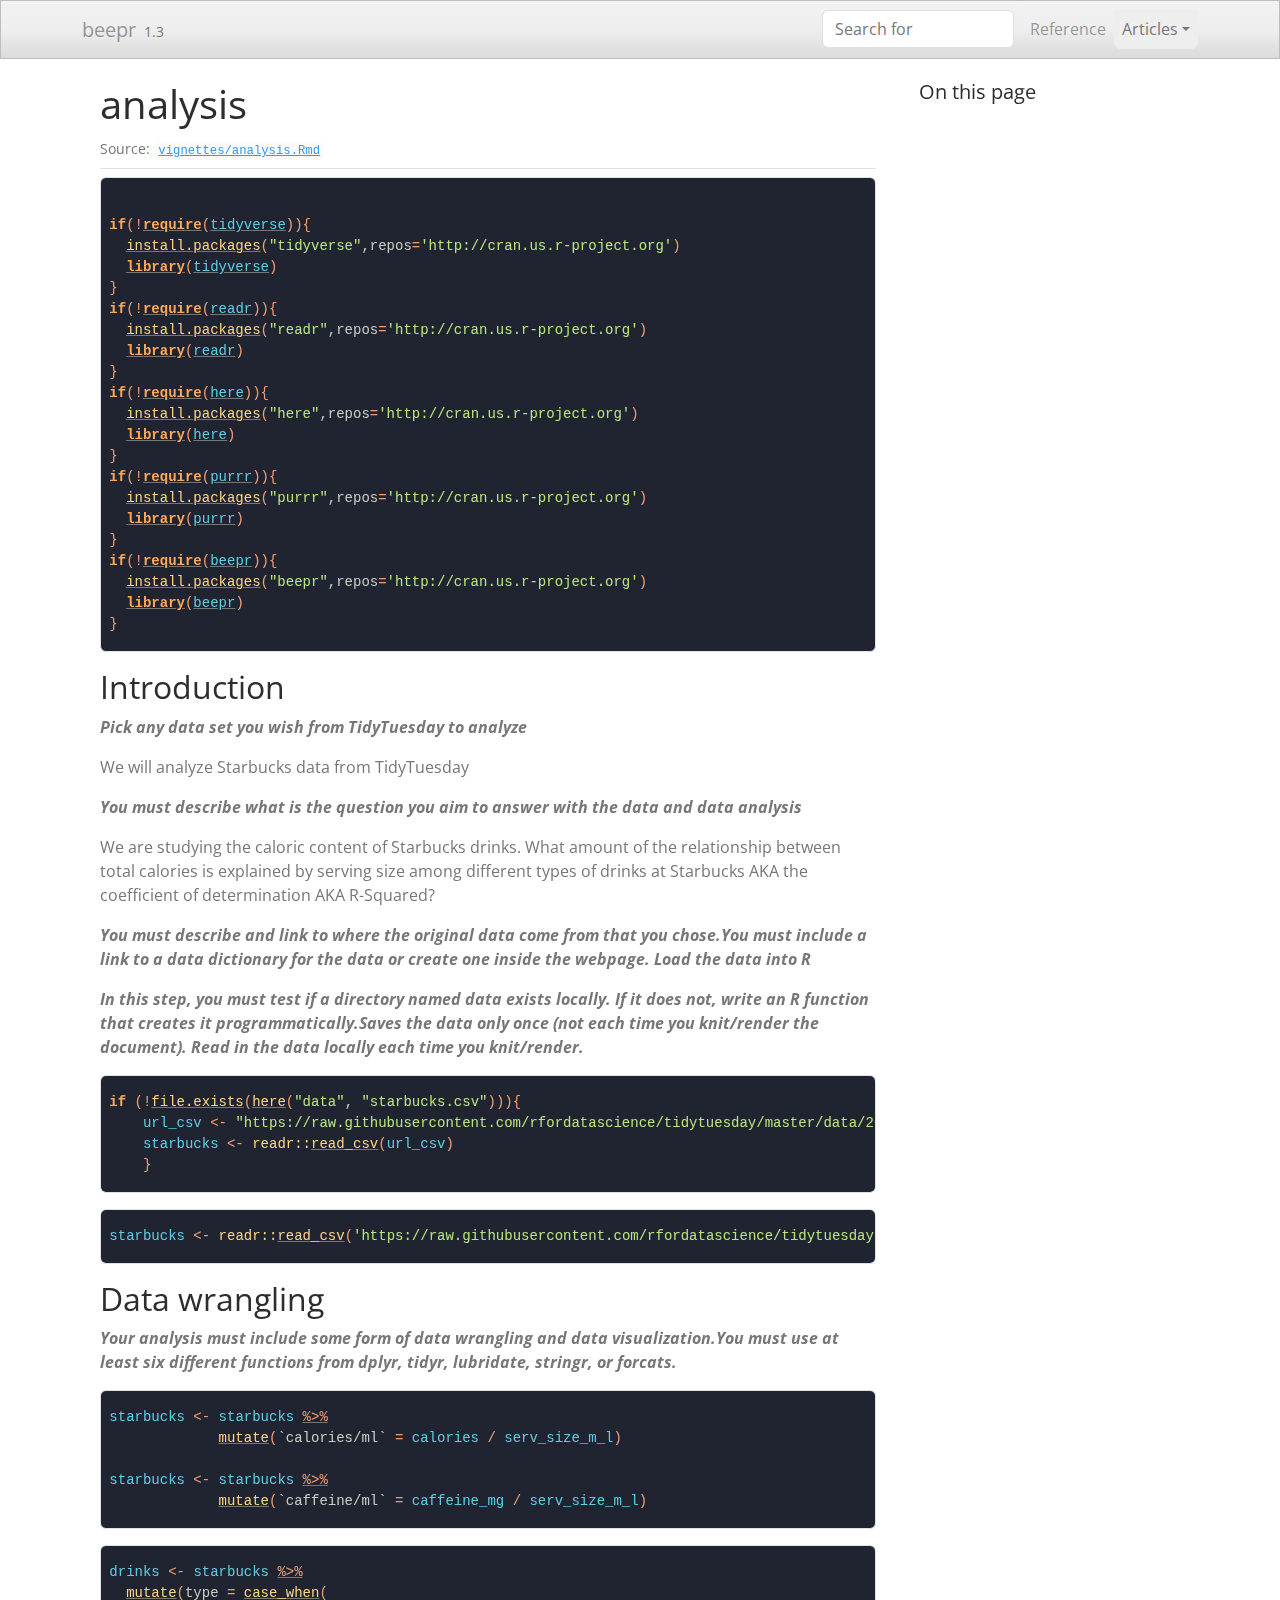
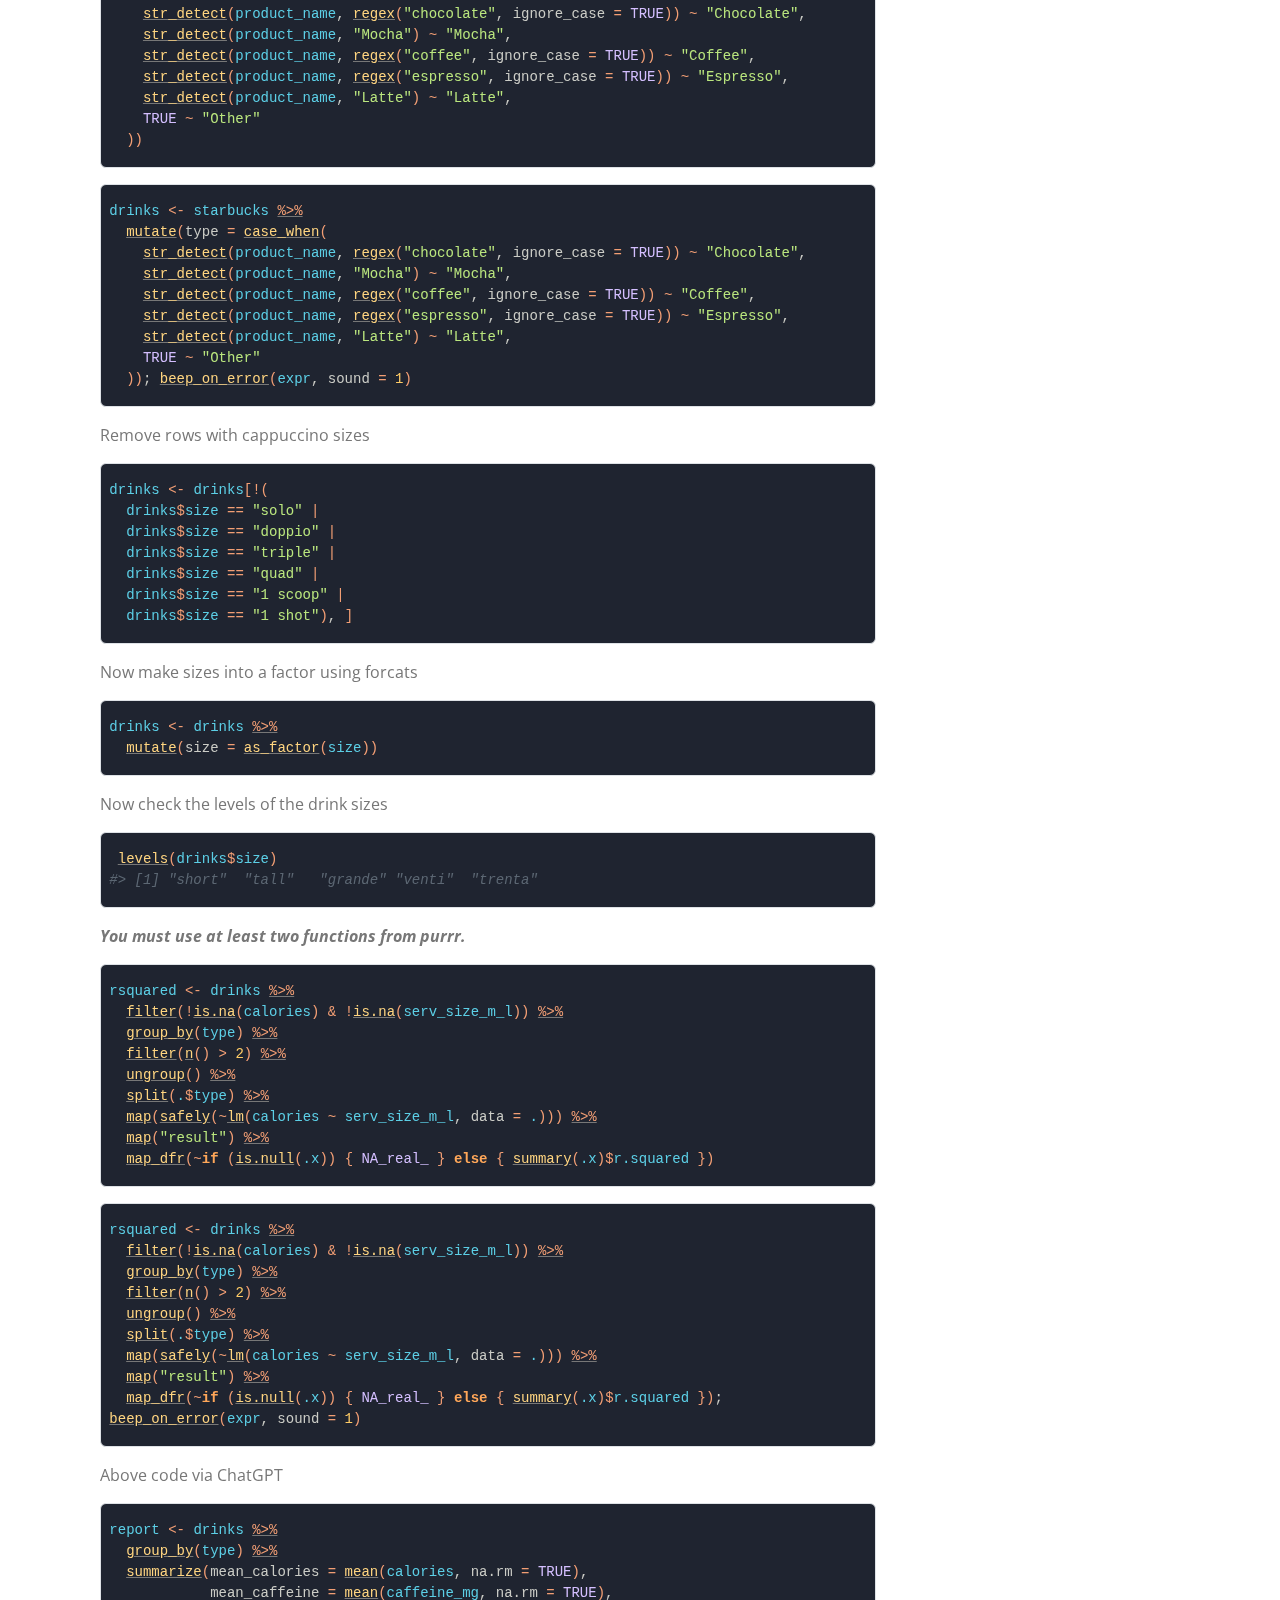
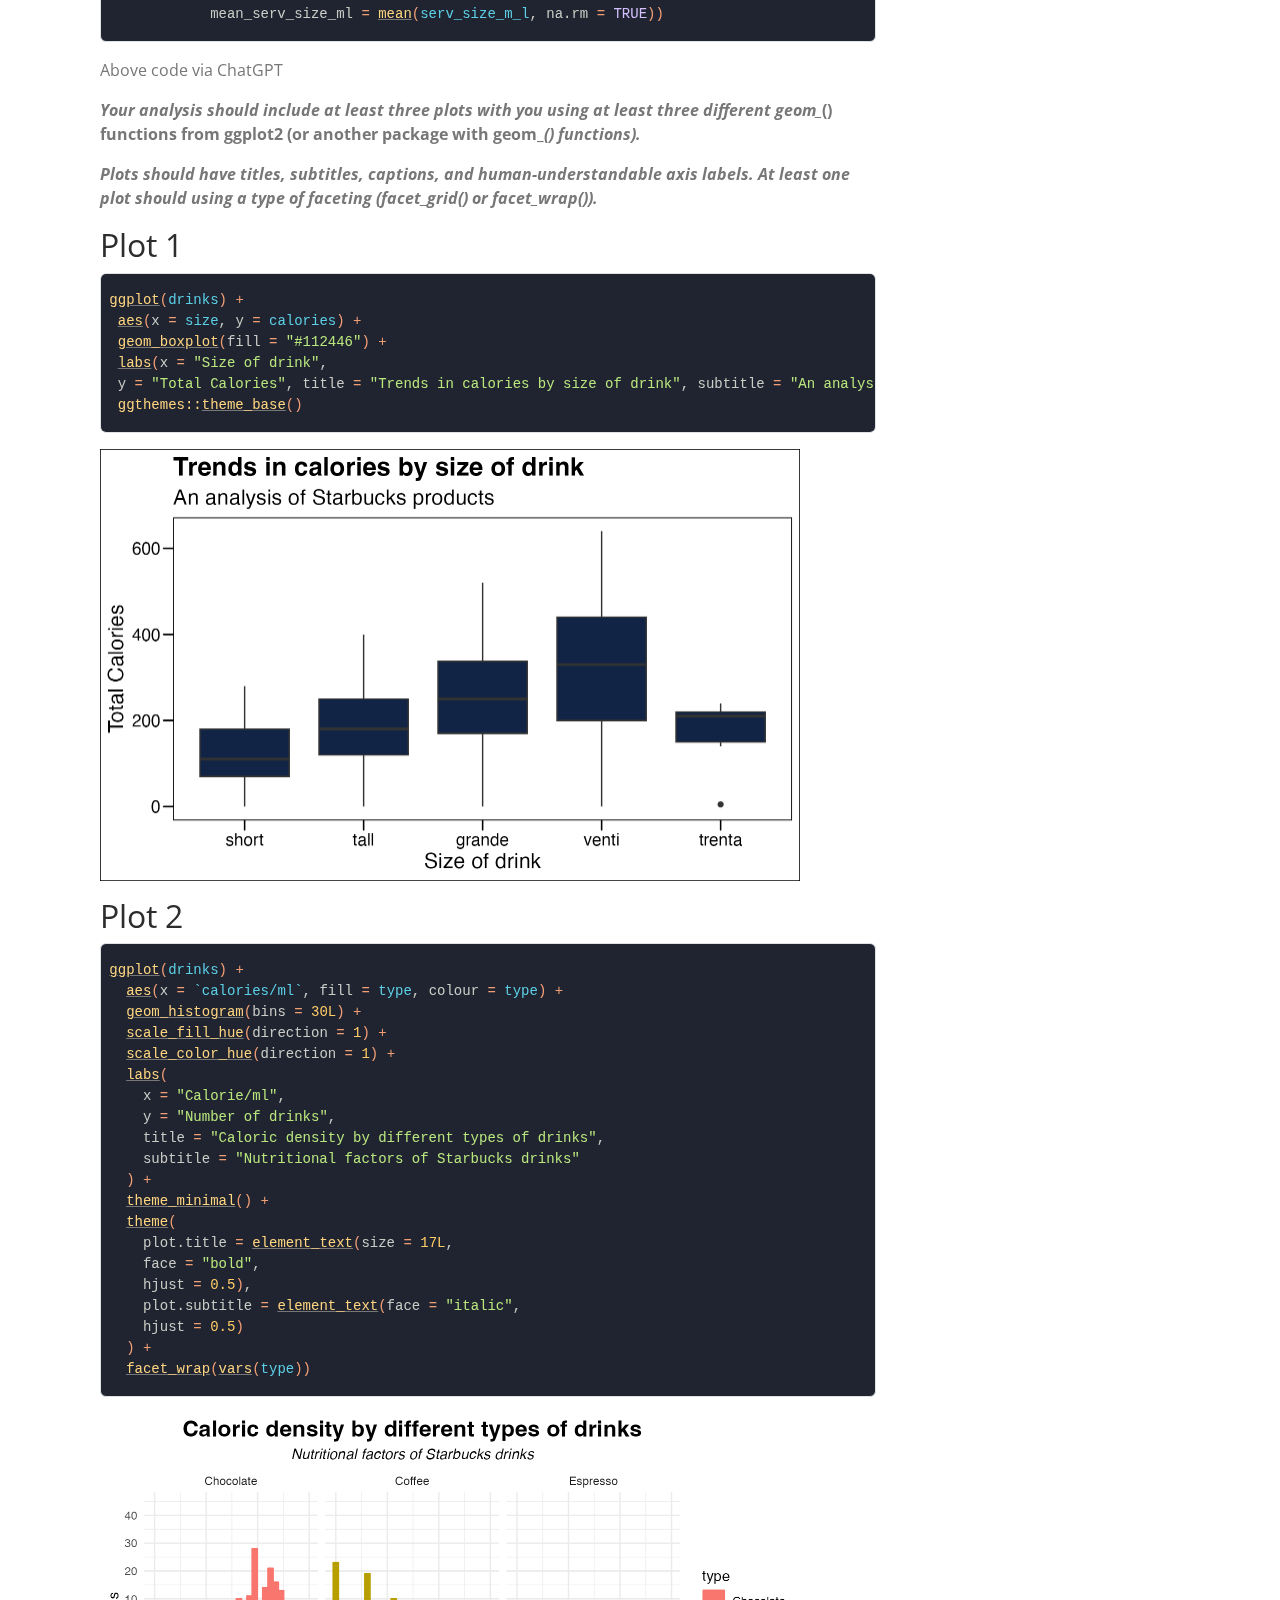
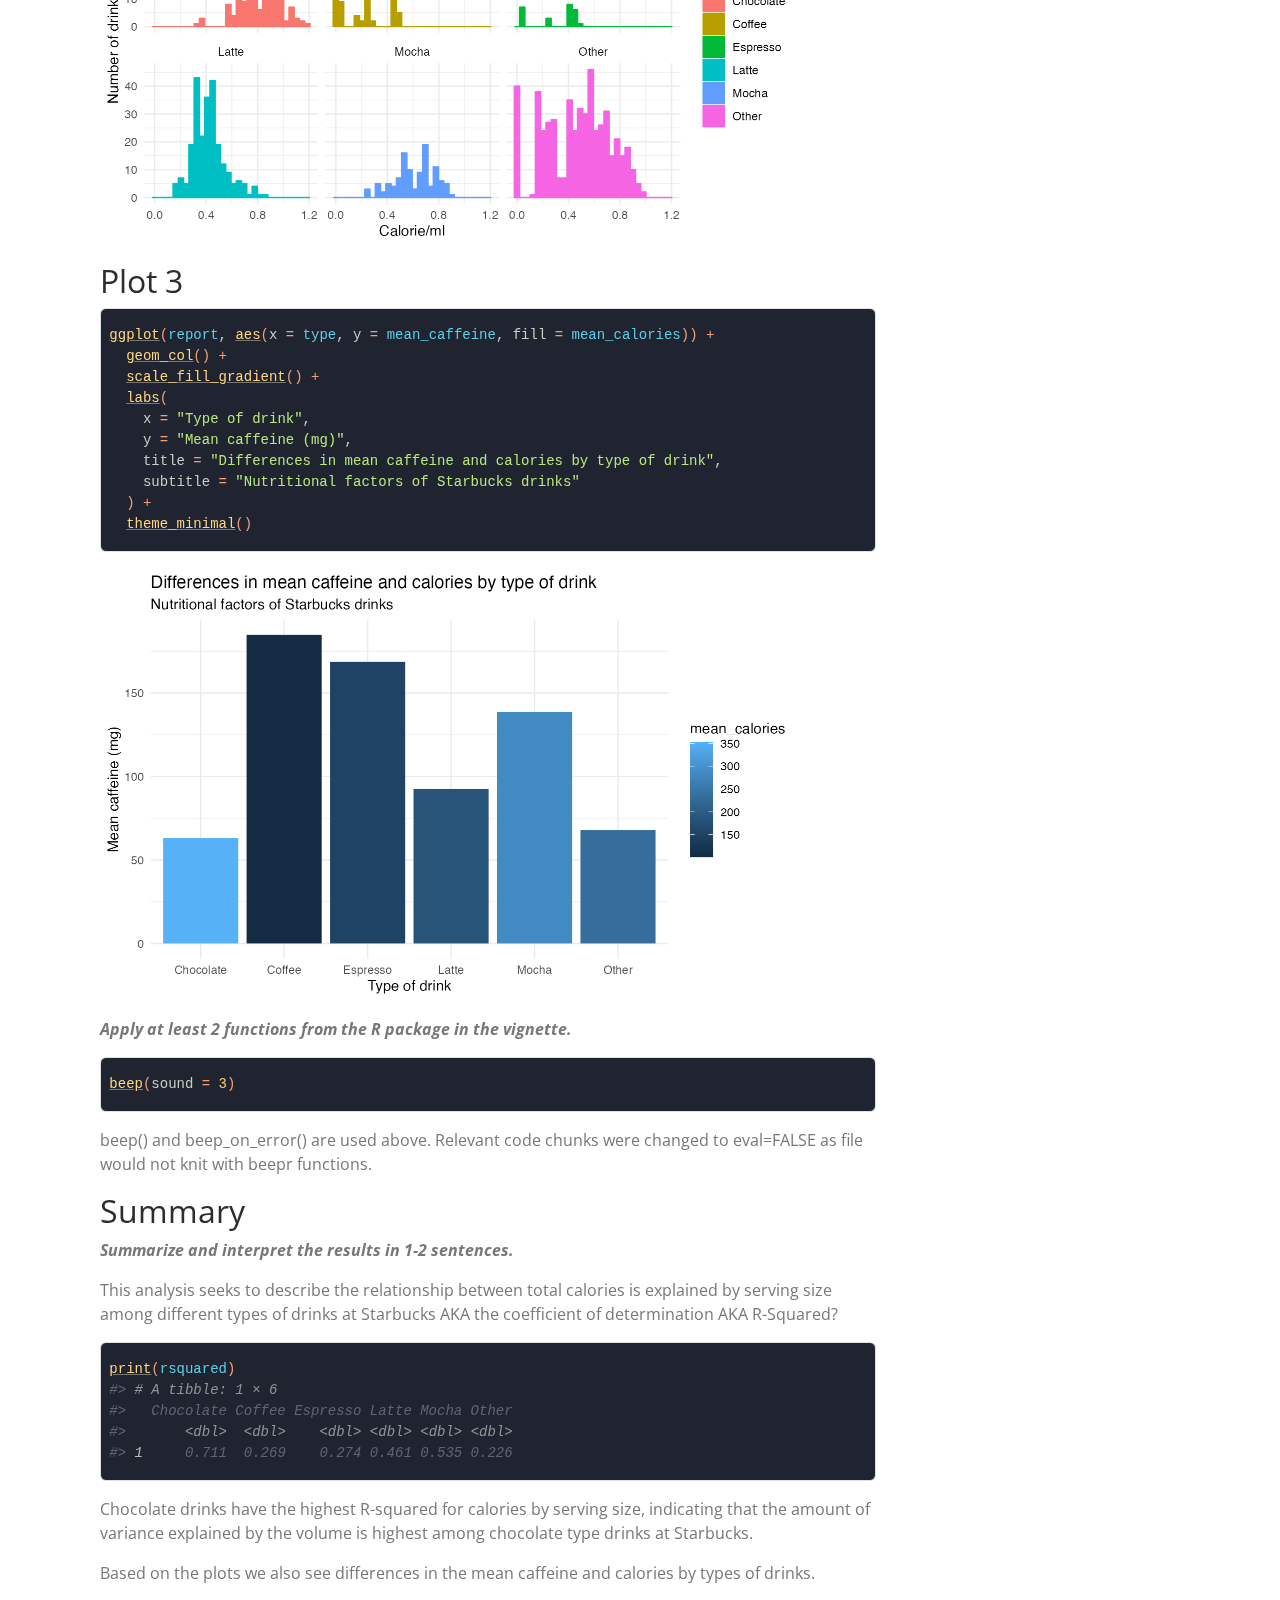
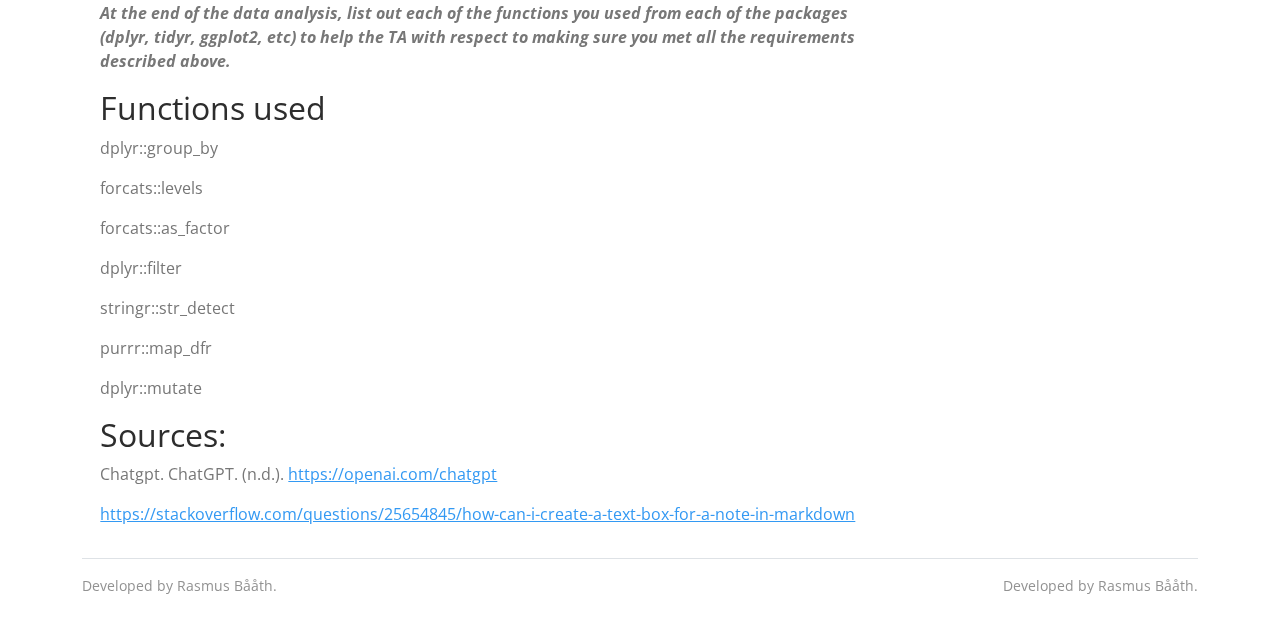
==== commit 903f8f88: "Update analysis.html" ====
--- a/articles/analysis.html
+++ b/articles/analysis.html
@@ -123,7 +123,7 @@
 <div class="sourceCode" id="cb2"><pre class="downlit sourceCode r">
 <code class="sourceCode R"><span><span class="kw">if</span> <span class="op">(</span><span class="op">!</span><span class="fu"><a href="https://rdrr.io/r/base/files.html" class="external-link">file.exists</a></span><span class="op">(</span><span class="fu"><a href="https://here.r-lib.org//reference/here.html" class="external-link">here</a></span><span class="op">(</span><span class="st">"data"</span>, <span class="st">"starbucks.csv"</span><span class="op">)</span><span class="op">)</span><span class="op">)</span><span class="op">{</span></span>
 <span>    <span class="va">url_csv</span> <span class="op">&lt;-</span> <span class="st">"https://raw.githubusercontent.com/rfordatascience/tidytuesday/master/data/2021/2021-12-21/starbucks.csv"</span></span>
-<span>    <span class="va">sauces</span> <span class="op">&lt;-</span> <span class="fu">readr</span><span class="fu">::</span><span class="fu"><a href="https://readr.tidyverse.org/reference/read_delim.html" class="external-link">read_csv</a></span><span class="op">(</span><span class="va">url_csv</span><span class="op">)</span></span>
+<span>    <span class="va">starbucks</span> <span class="op">&lt;-</span> <span class="fu">readr</span><span class="fu">::</span><span class="fu"><a href="https://readr.tidyverse.org/reference/read_delim.html" class="external-link">read_csv</a></span><span class="op">(</span><span class="va">url_csv</span><span class="op">)</span></span>
 <span>    <span class="op">}</span></span></code></pre></div>
 <div class="sourceCode" id="cb3"><pre class="downlit sourceCode r">
 <code class="sourceCode R"><span><span class="va">starbucks</span> <span class="op">&lt;-</span> <span class="fu">readr</span><span class="fu">::</span><span class="fu"><a href="https://readr.tidyverse.org/reference/read_delim.html" class="external-link">read_csv</a></span><span class="op">(</span><span class="st">'https://raw.githubusercontent.com/rfordatascience/tidytuesday/master/data/2021/2021-12-21/starbucks.csv'</span><span class="op">)</span></span></code></pre></div>
